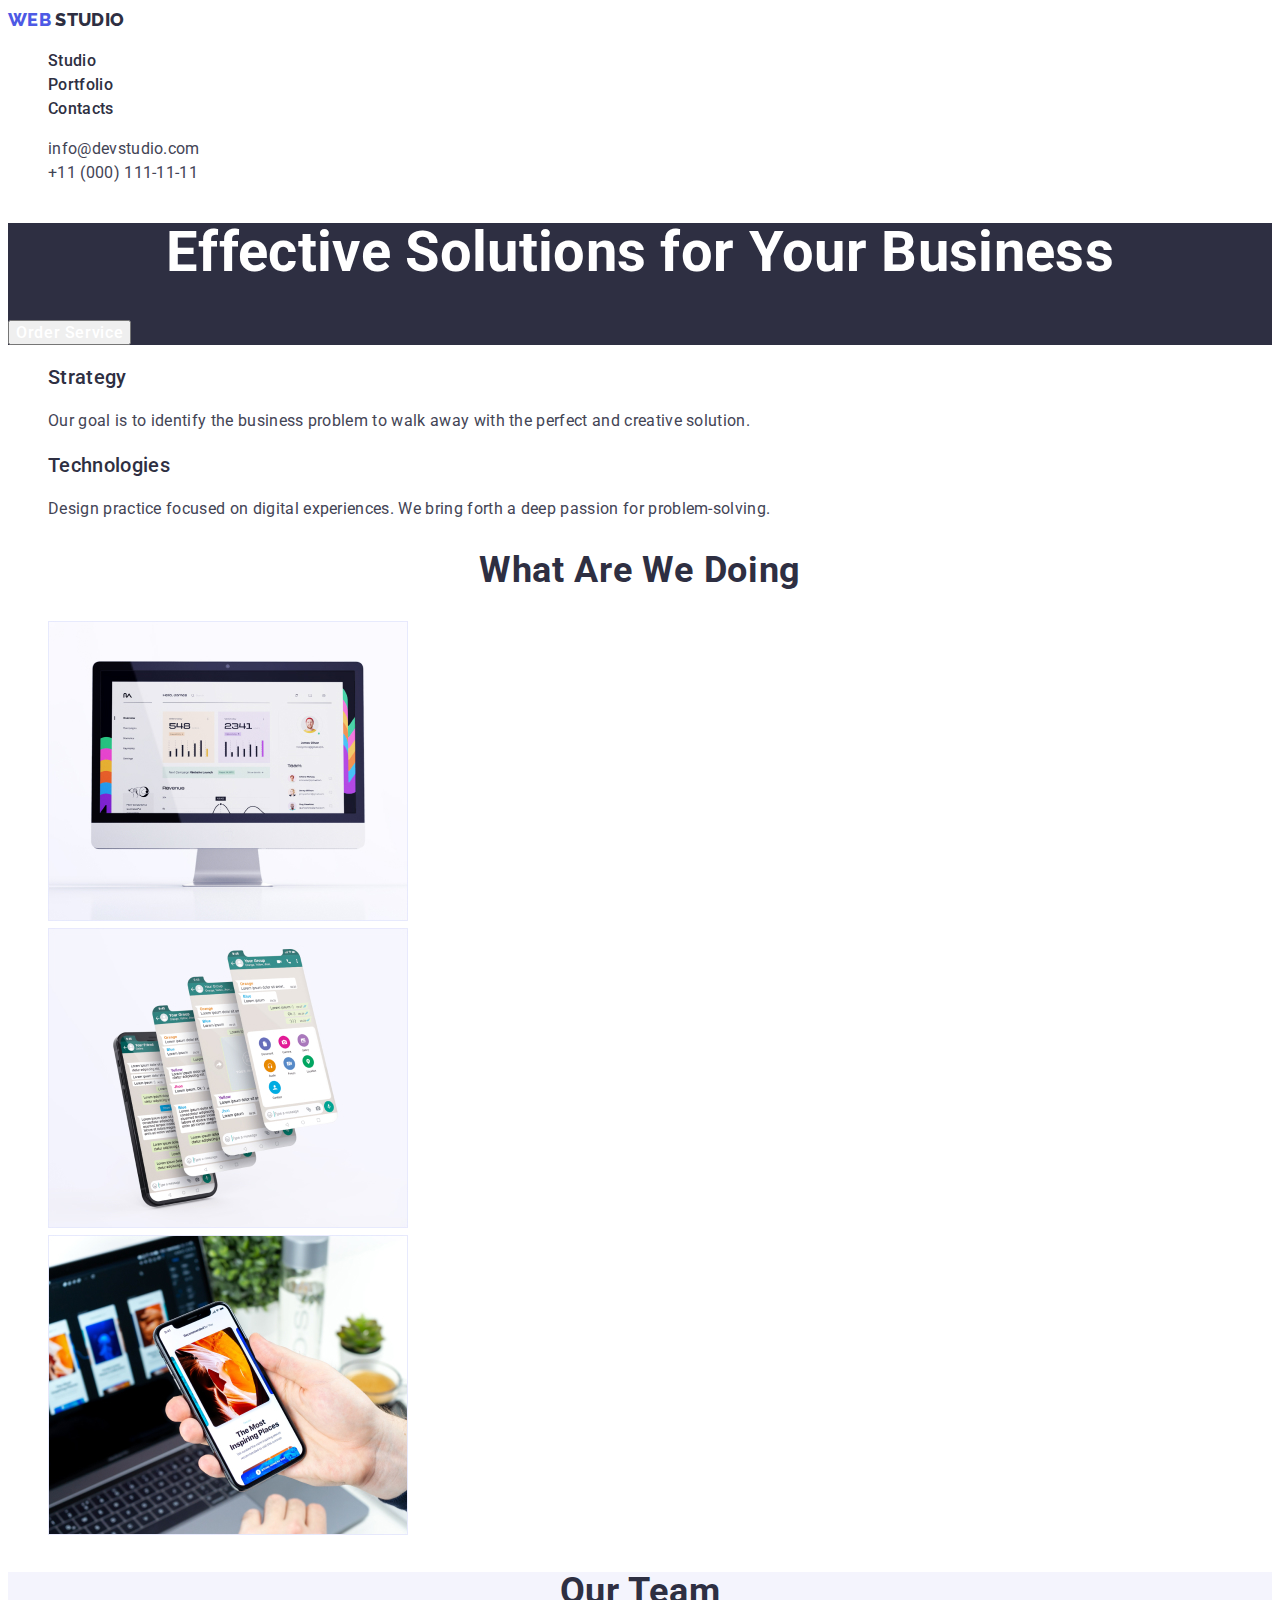
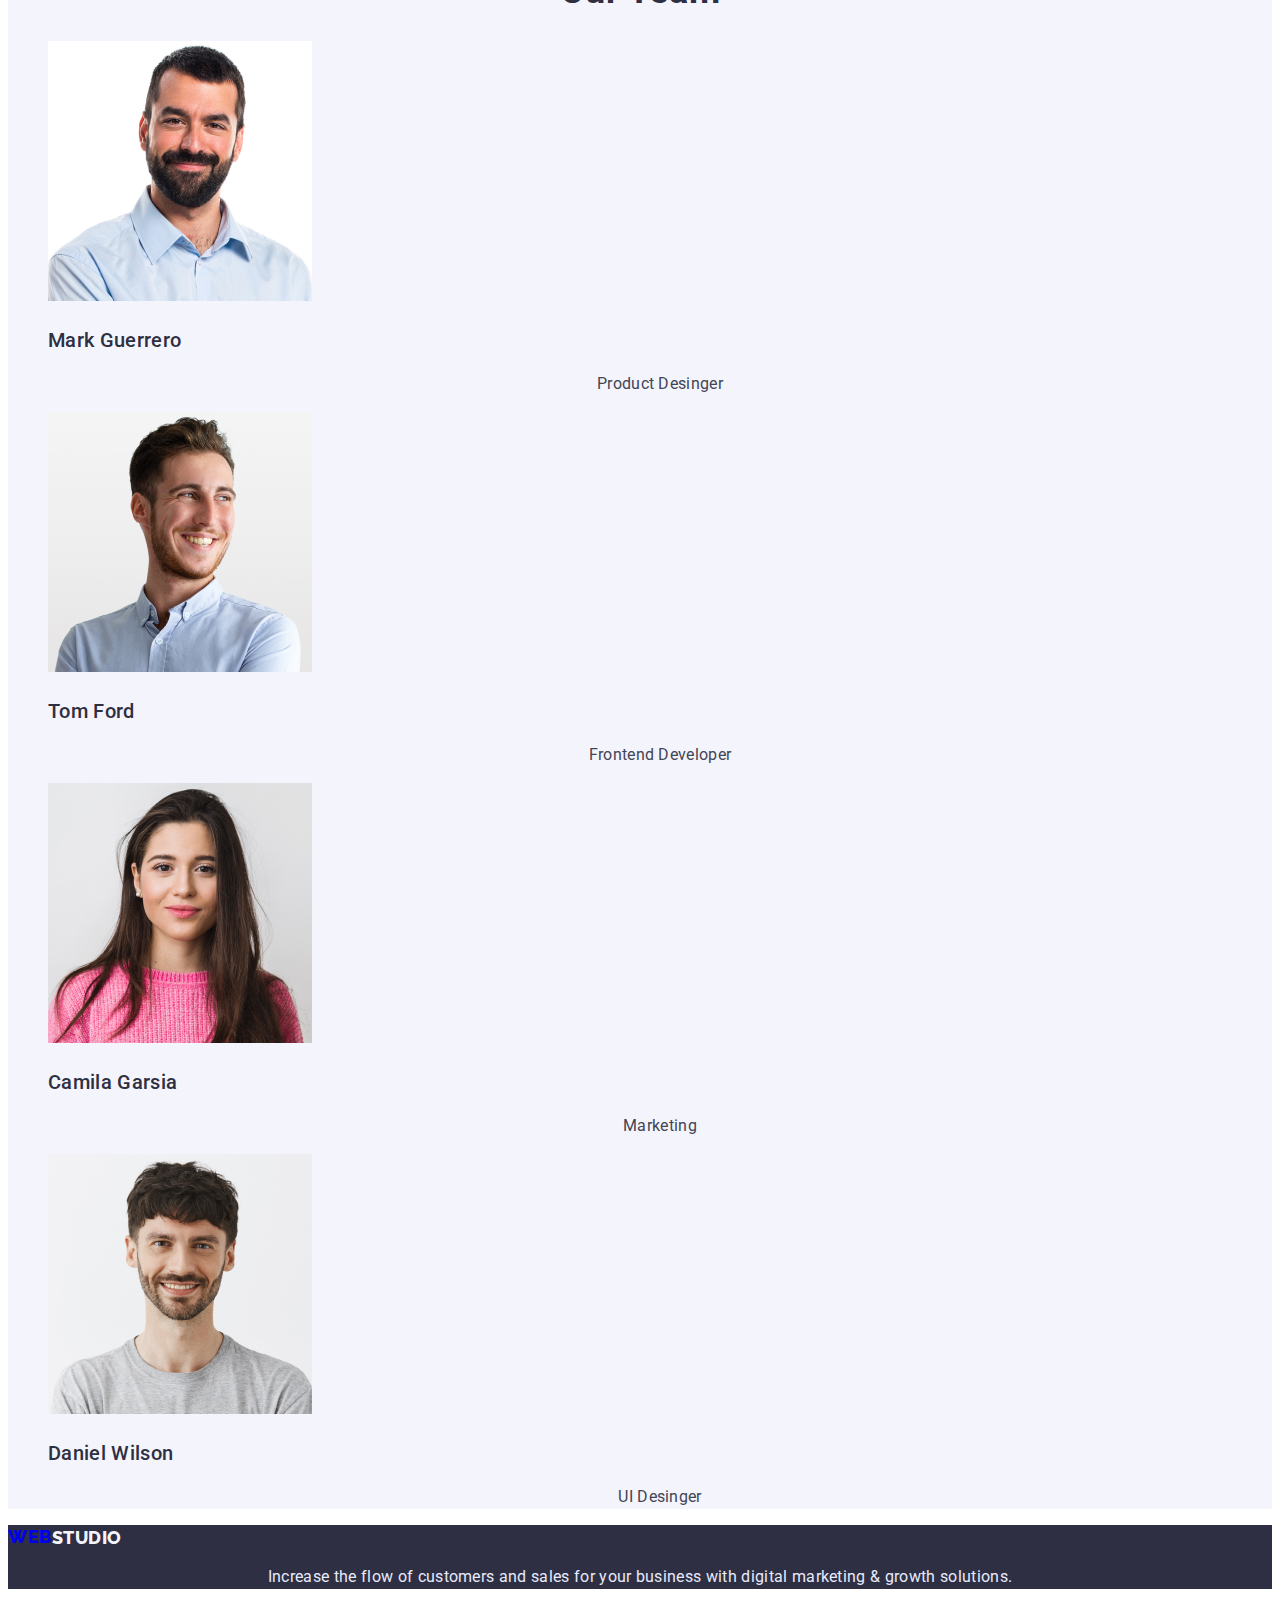
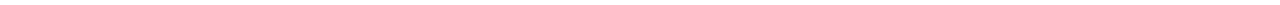
==== index.html @ d3cdce74 "Clone home-tsk2" ====
<!DOCTYPE html>
<html lang="en">
  <head>
    <meta charset="UTF-8" />
    <meta http-equiv="X-UA-Compatible" content="IE=edge" />
    <meta name="viewport" content="width=device-width, initial-scale=1.0" />
    <title>Document</title>
    <link rel="preconnect" href="https://fonts.googleapis.com" />
    <link rel="preconnect" href="https://fonts.gstatic.com" crossorigin />
    <link
      href="https://fonts.googleapis.com/css2?family=Raleway:wght@800&family=Roboto:wght@400;500;700&display=swap"
      rel="stylesheet"
    />
    <link rel="stylesheet" href="./css/style.css" />
  </head>
  <body>
    <!--хедер-->
    <header class="header">
      <nav class="navigation">
        <!--Navigation-->
        <a href="./index.html" class="logo-first link">
          WEB <span class="logo-second">STUDIO</span>
        </a>

        <ul class="navigation-list list">
          <li class="navigation-item">
            <a href="./index.html" class="navigation-link link">Studio</a>
          </li>
          <li class="navigation-item">
            <a href="./portfolio.html" class="navigation-link link"
              >Portfolio</a
            >
          </li>
          <li class="navigation-item">
            <a href="" class="navigation-link link">Contacts</a>
          </li>
        </ul>
      </nav>
      <ul class="contacts list">
        <li class="navigation-contacts">
          <a href="mailto:info@devstudio.com" class="contact-adress link"
            >info@devstudio.com</a
          >
        </li>
        <li class="navigation-contacts">
          <a href="tel:+11000111-11-11" class="contact-adress link"
            >+11 (000) 111-11-11</a
          >
        </li>
      </ul>
    </header>

    <main class="hero">
      <!--Головна-->
      <section class="hero-main">
        <h1 class="hero-text">
          Effective Solutions
          <!--</br>-->
          for Your Business
        </h1>
        <button type="button" class="hero-buttom">Order Service</button>
      </section>

      <!--Типи технологій-->
      <section class="tehnology">
        <!--<h2 class="tehhology-maintext">Tipe of technologi</h2>
        hidden h2-->
        <ul class="tehnology-list list">
          <li class="tehnology-item">
            <h3 class="tehnology-text">Strategy</h3>
            <p class="tehnology-paragraph">
              Our goal is to identify the business problem to walk away with the
              perfect and creative solution.
            </p>
          </li>
          <li class="tehnology-item">
            <h3 class="tehnology-text">Technologies</h3>
            <p class="tehnology-paragraph">
              Design practice focused on digital experiences. We bring forth a
              deep passion for problem-solving.
            </p>
          </li>
        </ul>
      </section>

      <!--What are we doing-->
      <!--All class begin "work"-->
      <!--Заголовки h2 це мейнтекст , -->
      <section class="work">
        <h2 class="work-maintext">What are we doing</h2>
        <ul class="work-list list">
          <li class="work-item">
            <!--Якщо файл свг, то не ставимо ширину-->
            <a href="" class="work-link">
              <img src="./images/computer.jpg" alt="computer" width="360" />
            </a>
          </li>
          <li class="work-item">
            <a href="" class="work-link">
              <img src="./images/messendger.jpg" alt="messenger" width="360" />
            </a>
          </li>
          <li class="work-item">
            <a href="" class="work-link">
              <img src="./images/mobile.jpg" alt="mobile" width="360" />
            </a>
          </li>
        </ul>
      </section>

      <!--Our team-->
      <!--All class begin "about"-->
      <section class="about">
        <h2 class="about-maintext">Our Team</h2>

        <ul class="about-list list">
          <li class="about-item">
            <img
              src="./images/prodactmeneger.jpg"
              alt="Product Designer"
              width="264"
            />

            <h3 class="about-text">Mark Guerrero</h3>
            <p class="about-paragraph">Product Desinger</p>
          </li>
          <li class="about-item">
            <img
              src="./images/developer.jpg"
              alt="Frontend Developer"
              width="264"
            />
            <h3 class="about-text">Tom Ford</h3>
            <p class="about-paragraph">Frontend Developer</p>
          </li>
          <li class="about-item">
            <img src="./images/marketing.jpg" alt="Marketing" width="264" />

            <h3 class="about-text">Camila Garsia</h3>
            <p class="about-paragraph">Marketing</p>
          </li>
          <li class="about-item">
            <img src="./images/uidesinger.jpg" alt="UI Designer" width="264" />
            <h3 class="about-text">Daniel Wilson</h3>
            <p class="about-paragraph">UI Desinger</p>
          </li>
        </ul>
      </section>
    </main>

    <!-- футер-->
    <footer class="footer">
      <a href="./index.html" class="logo-footer-first link">
        WEB <span class="logo-footer-second link">Studio</span>
      </a>

      <p class="footer-paragraph">
        Increase the flow of customers and sales for your business with digital
        marketing & growth solutions.
      </p>
    </footer>
  </body>
</html>
---- css/style.css ----
:root {
    --violet-color: #4D5AE5;
    --maintext-color: #2E2F42;
    --gray-color: #434455;
   --btn-navigation:#404BBF;
}
body{
    color:#FFFFFF ;
    font-family: 'Roboto', sans-serif;     
    letter-spacing: 0.02em;
    line-height: 1.5;
    font-size: 16px;
    background-color: #FFFFFF;

}

.header {
}
/*скинути крапки у списках ліст*/
.list {
    list-style: none;
}
/*скинути підкреслення на ссілках*.*/
.link {
    text-decoration: none;
}

.navigation {
 }

.logo-first, .logo-second {
        font-family: 'Raleway';
        font-style: normal;
        font-weight: 800;
        font-size: 18px;
        line-height: 1.33;
        color:var(--violet-color);
}

.logo-second {
    color:var(--maintext-color);      
}

.navigation-list {  
}

.navigation-item {
}
.navigation-link {
    font-weight: 500;
        color:var(--maintext-color);
}
.navigation-link:hover,
.navigation-link:focus {
    color: var(--btn-navigation);
}
.contacts{    
}

.navigation-contacts{
}
 .contact-adress {
    font-style: normal;
        font-weight: 400;
        color: var(--gray-color);   
}

.contact-adress:hover,
.contact-adress:focus {
    color: var(--btn-navigation);
}
/* фокус для таба на интерактинвные элементы)*/

/* Main */

/* Section hero*/
.hero {}

.hero-main{ 
    background: #2E2F42;
}

.hero-text {
font-weight: 700;
    font-size: 56px;
    line-height: 1.07;
    text-align: center;
    color: #FFFFFF;
}

.hero-buttom {
    font-family: inherit;
    font-weight: 500;
        font-size: 16px;
        display: flex;
        align-items: center;
        letter-spacing: 0.04em;
        color: #FFFFFF;
        cursor: pointer;
}

.hero-buttom:hover,
.hero-buttom:focus {
    color: #FFFFFF;
}

/* Section tefnology*/

.tehnology {}

.tehhology-maintext {}

.tehnology-text, .about-text {
    font-weight: 500;
    font-size: 20px;
    line-height: 1.2;
    color: var(--maintext-color);
}

.tehnology-paragraph {
    font-weight: 400;
    color: var(--gray-color);
}

.tehnology-list {}

.tehnology-item {
}

/* section work*/

.work {}

.work-maintext, .about-maintext {
    font-weight: 700;
    font-size: 36px;
    line-height: 1.11;
    text-align: center;
    letter-spacing: 0.02em;
    text-transform: capitalize;
    color: var(--maintext-color);
}

.work-list {}

.work-item {}

.work-link {}

/*section our team - about*/

.about {
    background: #F4F4FD;
    
}

.about-maintext {
}

.about-list {}

.about-item {}

.about-text {
}

.about-paragraph, .footer-paragraph {
    font-weight: 400;
        text-align: center;
        color: var(--gray-color);
}


/* Footer */

.footer {
    background: #2E2F42;
}

.logo-footer-first, .logo-footer-second {
    font-family: 'Raleway';
        font-weight: 800;
        font-size: 18px;
        line-height: 1.33;
        display: flex;
        align-items: center;
        letter-spacing: 0.03em;
        text-transform: uppercase;
        color:--violet-color;
}

.logo-footer-second {
        line-height: 1.17;
        letter-spacing: 0.03em;
        color: #F4F4FD;
}

.footer-paragraph {
        color: #E7E9FC;
}


/*--Page portoflio--*/
/*  Section portfolio navigation*/

.portfolio-hero {}

.portfolio-navigation {}

.portfolio-navigation-list {}

.portfolio-navigation-item {}

.portfolio-buttom {
    font-weight: 500;
        font-size: 16px;
        display: flex;
        align-items: center;
        text-align: center;
        letter-spacing: 0.04em;
        color: --violet-color;
        cursor: pointer;
}

.portfolio-buttom:hover,
.portfolio-buttom:focus
 {
   color: --violet-color; 
}
.portfolio-buttom:active {
    color: var(--gray-color);
}


/* Section portfolio aalication*/

.application {}

.app-list {}

.app-item {}

.app-link {}

.app-maintext {
    font-weight: 500;
        font-size: 20px;
        line-height: 1.2;
        color: var(--maintext-color);
}

.app-paragraph {
    font-weight: 400;
        color: var(--gray-color);
}
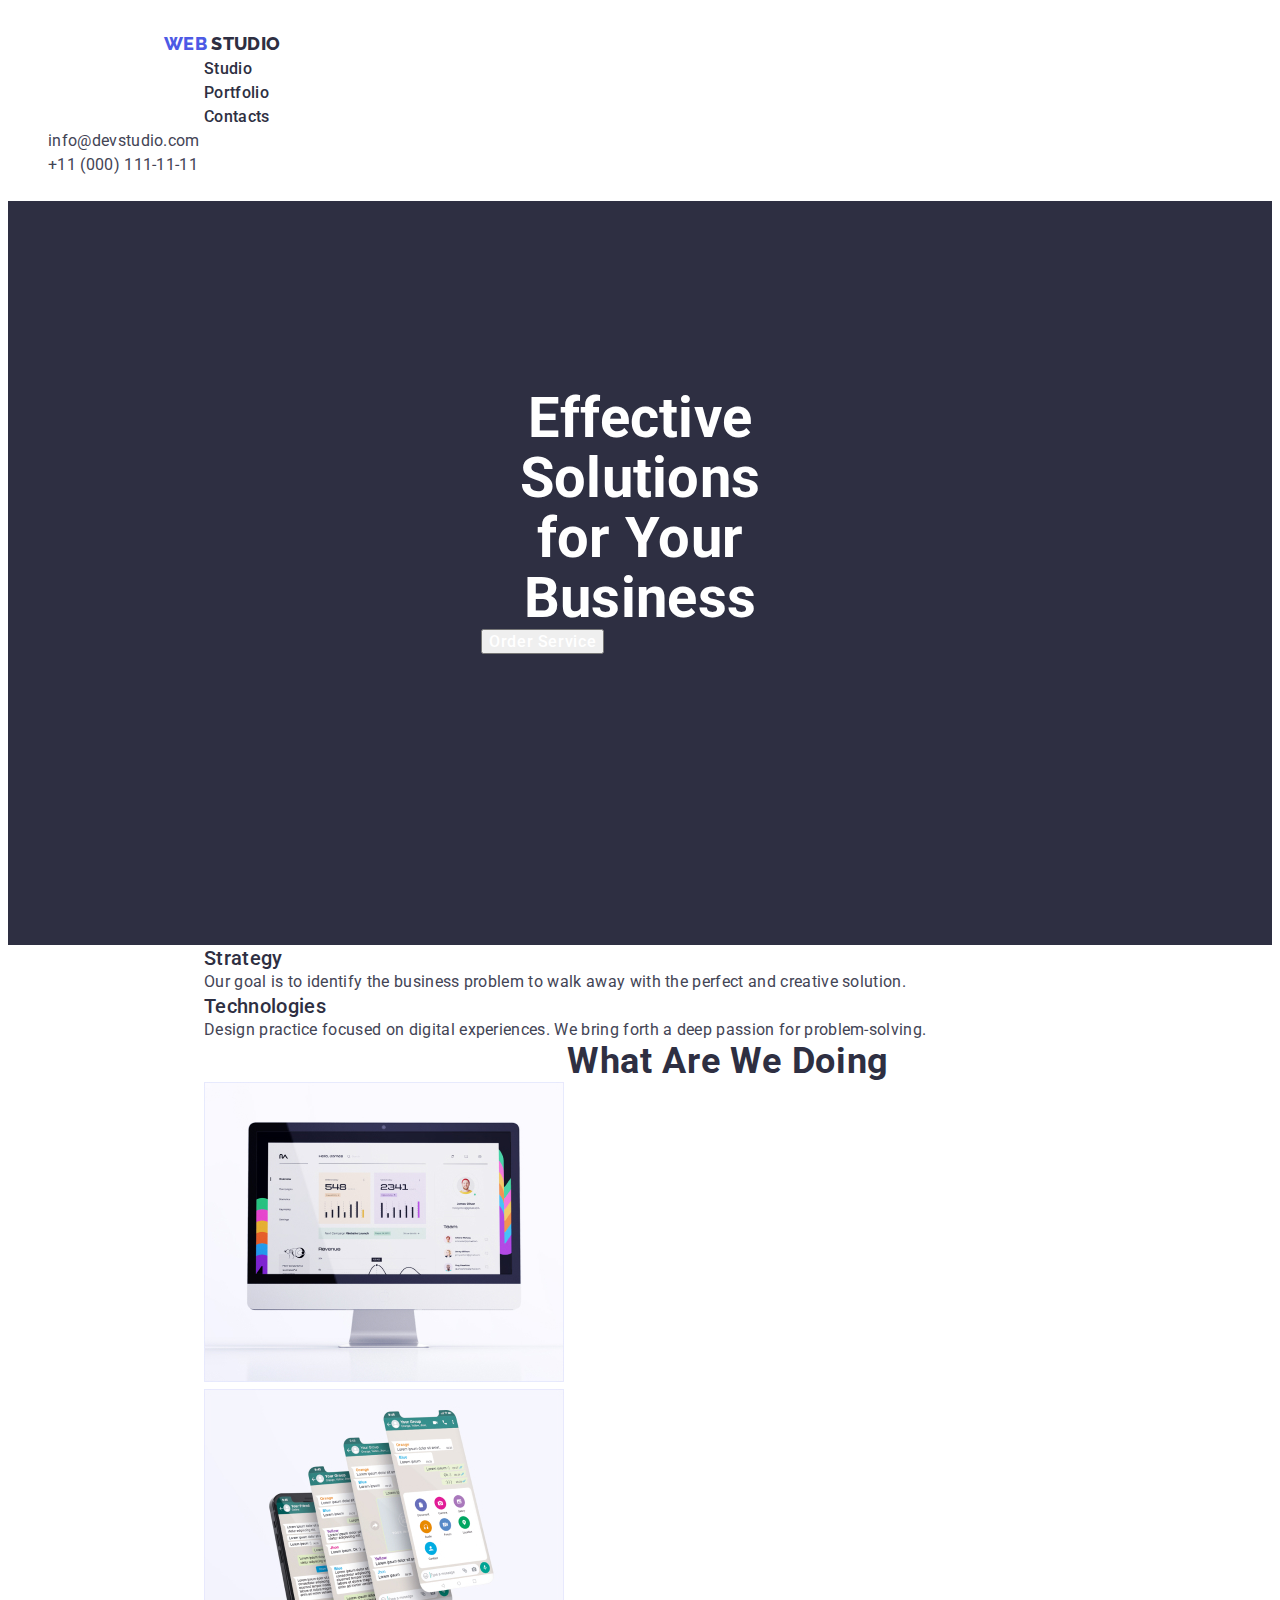
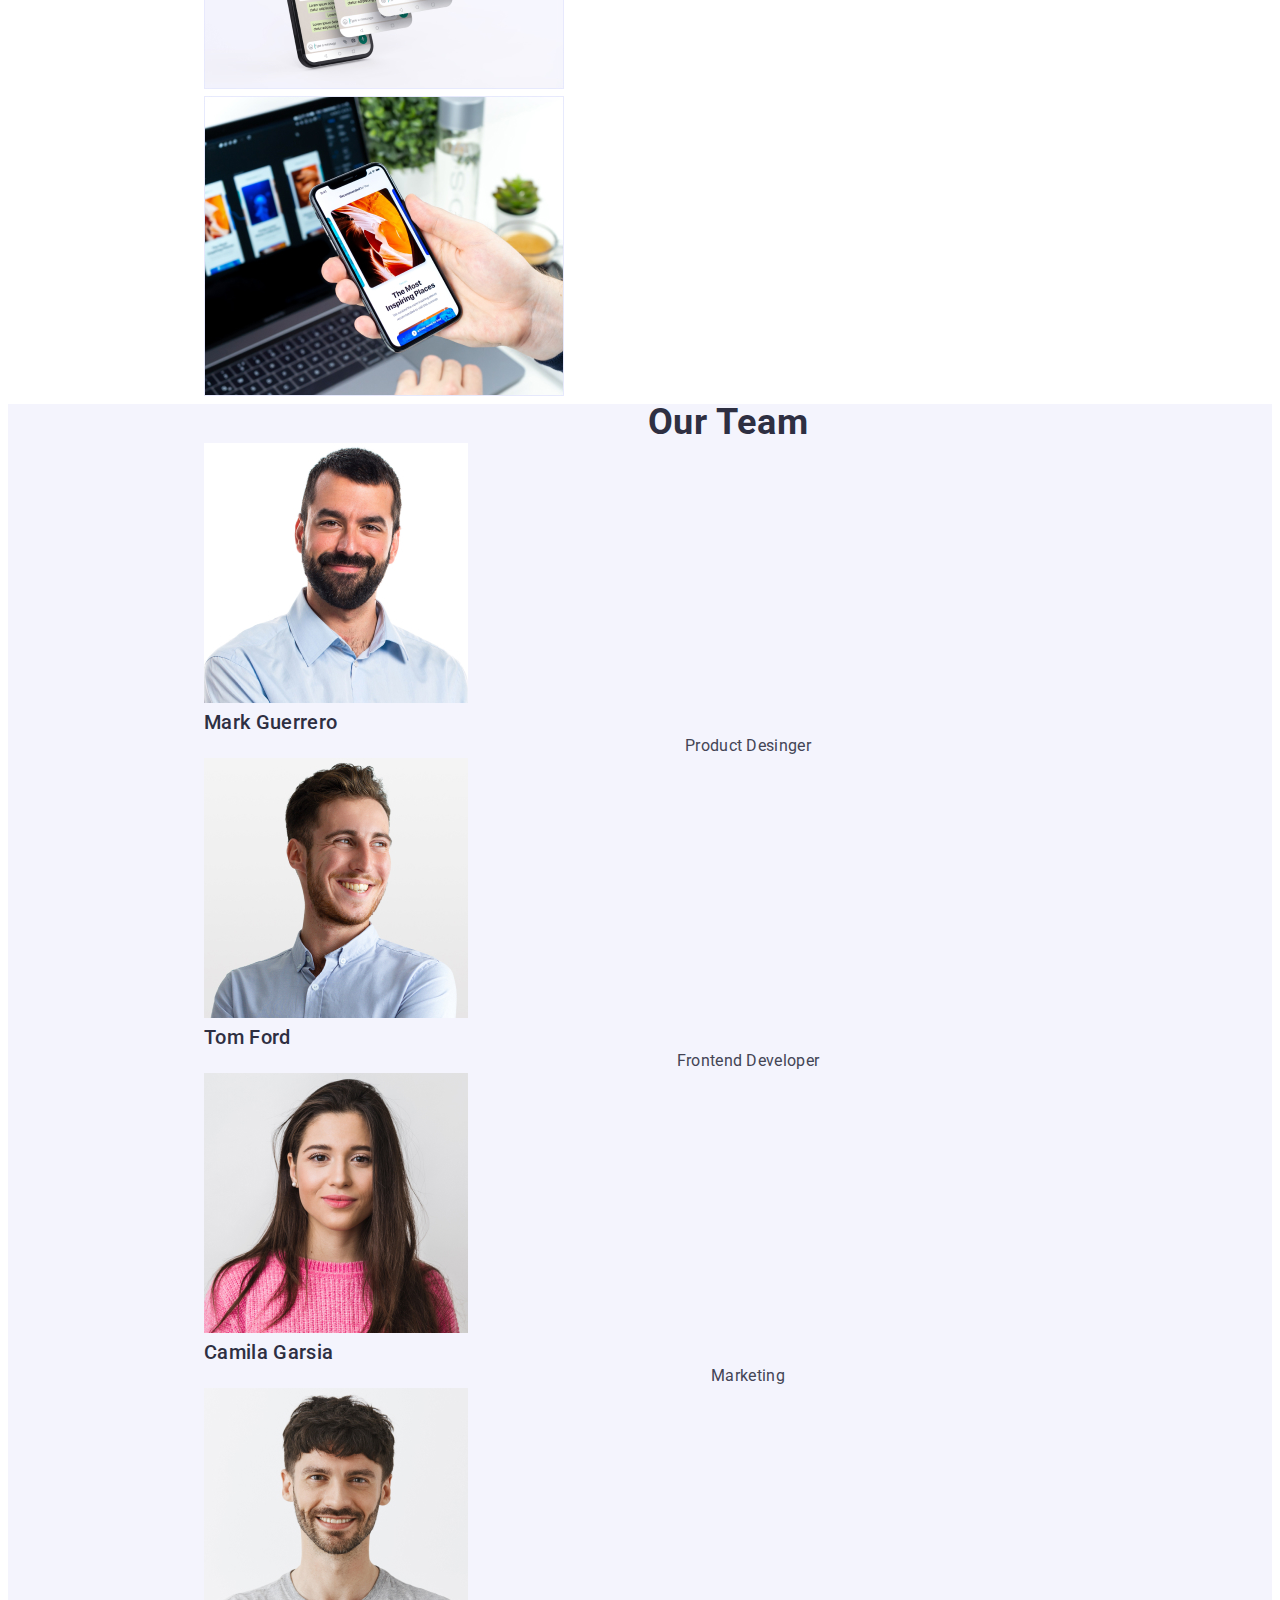
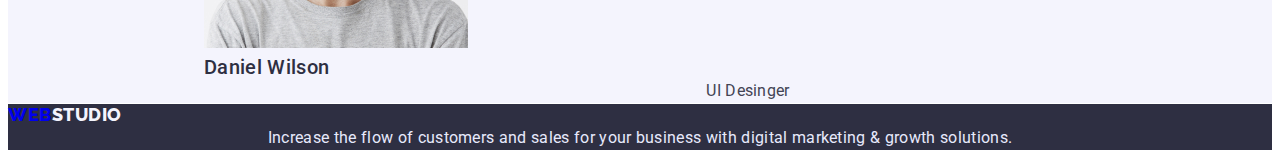
==== commit cc5f233a: "Начало разработки контейнеров" ====
--- a/index.html
+++ b/index.html
@@ -11,31 +11,40 @@
       href="https://fonts.googleapis.com/css2?family=Raleway:wght@800&family=Roboto:wght@400;500;700&display=swap"
       rel="stylesheet"
     />
+    <link
+      rel="stylesheet"
+      href="https://cdnjs.cloudflare.com/ajax/libs/modern-normalize/1.1.0/modern-normalize.min.css"
+      integrity="sha512-wpPYUAdjBVSE4KJnH1VR1HeZfpl1ub8YT/NKx4PuQ5NmX2tKuGu6U/JRp5y+Y8XG2tV+wKQpNHVUX03MfMFn9Q=="
+      crossorigin="anonymous"
+      referrerpolicy="no-referrer"
+    />
     <link rel="stylesheet" href="./css/style.css" />
   </head>
   <body>
     <!--хедер-->
     <header class="header">
-      <nav class="navigation">
-        <!--Navigation-->
-        <a href="./index.html" class="logo-first link">
-          WEB <span class="logo-second">STUDIO</span>
-        </a>
+      <div class="container">
+        <nav class="navigation">
+          <!--Navigation-->
+          <a href="./index.html" class="logo-first link">
+            WEB <span class="logo-second">STUDIO</span>
+          </a>
 
-        <ul class="navigation-list list">
-          <li class="navigation-item">
-            <a href="./index.html" class="navigation-link link">Studio</a>
-          </li>
-          <li class="navigation-item">
-            <a href="./portfolio.html" class="navigation-link link"
-              >Portfolio</a
-            >
-          </li>
-          <li class="navigation-item">
-            <a href="" class="navigation-link link">Contacts</a>
-          </li>
-        </ul>
-      </nav>
+          <ul class="navigation-list list">
+            <li class="navigation-item">
+              <a href="./index.html" class="navigation-link link">Studio</a>
+            </li>
+            <li class="navigation-item">
+              <a href="./portfolio.html" class="navigation-link link"
+                >Portfolio</a
+              >
+            </li>
+            <li class="navigation-item">
+              <a href="" class="navigation-link link">Contacts</a>
+            </li>
+          </ul>
+        </nav>
+      </div>
       <ul class="contacts list">
         <li class="navigation-contacts">
           <a href="mailto:info@devstudio.com" class="contact-adress link"
@@ -63,88 +72,101 @@
 
       <!--Типи технологій-->
       <section class="tehnology">
-        <!--<h2 class="tehhology-maintext">Tipe of technologi</h2>
-        hidden h2-->
-        <ul class="tehnology-list list">
-          <li class="tehnology-item">
-            <h3 class="tehnology-text">Strategy</h3>
-            <p class="tehnology-paragraph">
-              Our goal is to identify the business problem to walk away with the
-              perfect and creative solution.
-            </p>
-          </li>
-          <li class="tehnology-item">
-            <h3 class="tehnology-text">Technologies</h3>
-            <p class="tehnology-paragraph">
-              Design practice focused on digital experiences. We bring forth a
-              deep passion for problem-solving.
-            </p>
-          </li>
-        </ul>
+        <div class="container">
+          <!--<h2 class="tehhology-maintext">Tipe of technologi</h2>
+          hidden h2-->
+          <ul class="tehnology-list list">
+            <li class="tehnology-item">
+              <h3 class="tehnology-text">Strategy</h3>
+              <p class="tehnology-paragraph">
+                Our goal is to identify the business problem to walk away with
+                the perfect and creative solution.
+              </p>
+            </li>
+            <li class="tehnology-item">
+              <h3 class="tehnology-text">Technologies</h3>
+              <p class="tehnology-paragraph">
+                Design practice focused on digital experiences. We bring forth a
+                deep passion for problem-solving.
+              </p>
+            </li>
+          </ul>
+        </div>
       </section>
 
       <!--What are we doing-->
       <!--All class begin "work"-->
       <!--Заголовки h2 це мейнтекст , -->
       <section class="work">
-        <h2 class="work-maintext">What are we doing</h2>
-        <ul class="work-list list">
-          <li class="work-item">
-            <!--Якщо файл свг, то не ставимо ширину-->
-            <a href="" class="work-link">
-              <img src="./images/computer.jpg" alt="computer" width="360" />
-            </a>
-          </li>
-          <li class="work-item">
-            <a href="" class="work-link">
-              <img src="./images/messendger.jpg" alt="messenger" width="360" />
-            </a>
-          </li>
-          <li class="work-item">
-            <a href="" class="work-link">
-              <img src="./images/mobile.jpg" alt="mobile" width="360" />
-            </a>
-          </li>
-        </ul>
+        <div class="container">
+          <h2 class="work-maintext">What are we doing</h2>
+          <ul class="work-list list">
+            <li class="work-item">
+              <!--Якщо файл свг, то не ставимо ширину-->
+              <a href="" class="work-link">
+                <img src="./images/computer.jpg" alt="computer" width="360" />
+              </a>
+            </li>
+            <li class="work-item">
+              <a href="" class="work-link">
+                <img
+                  src="./images/messendger.jpg"
+                  alt="messenger"
+                  width="360"
+                />
+              </a>
+            </li>
+            <li class="work-item">
+              <a href="" class="work-link">
+                <img src="./images/mobile.jpg" alt="mobile" width="360" />
+              </a>
+            </li>
+          </ul>
+        </div>
       </section>
 
       <!--Our team-->
       <!--All class begin "about"-->
       <section class="about">
-        <h2 class="about-maintext">Our Team</h2>
+        <div class="container">
+          <h2 class="about-maintext">Our Team</h2>
+          <ul class="about-list list">
+            <li class="about-item">
+              <img
+                src="./images/prodactmeneger.jpg"
+                alt="Product Designer"
+                width="264"
+              />
 
-        <ul class="about-list list">
-          <li class="about-item">
-            <img
-              src="./images/prodactmeneger.jpg"
-              alt="Product Designer"
-              width="264"
-            />
+              <h3 class="about-text">Mark Guerrero</h3>
+              <p class="about-paragraph">Product Desinger</p>
+            </li>
+            <li class="about-item">
+              <img
+                src="./images/developer.jpg"
+                alt="Frontend Developer"
+                width="264"
+              />
+              <h3 class="about-text">Tom Ford</h3>
+              <p class="about-paragraph">Frontend Developer</p>
+            </li>
+            <li class="about-item">
+              <img src="./images/marketing.jpg" alt="Marketing" width="264" />
 
-            <h3 class="about-text">Mark Guerrero</h3>
-            <p class="about-paragraph">Product Desinger</p>
-          </li>
-          <li class="about-item">
-            <img
-              src="./images/developer.jpg"
-              alt="Frontend Developer"
-              width="264"
-            />
-            <h3 class="about-text">Tom Ford</h3>
-            <p class="about-paragraph">Frontend Developer</p>
-          </li>
-          <li class="about-item">
-            <img src="./images/marketing.jpg" alt="Marketing" width="264" />
-
-            <h3 class="about-text">Camila Garsia</h3>
-            <p class="about-paragraph">Marketing</p>
-          </li>
-          <li class="about-item">
-            <img src="./images/uidesinger.jpg" alt="UI Designer" width="264" />
-            <h3 class="about-text">Daniel Wilson</h3>
-            <p class="about-paragraph">UI Desinger</p>
-          </li>
-        </ul>
+              <h3 class="about-text">Camila Garsia</h3>
+              <p class="about-paragraph">Marketing</p>
+            </li>
+            <li class="about-item">
+              <img
+                src="./images/uidesinger.jpg"
+                alt="UI Designer"
+                width="264"
+              />
+              <h3 class="about-text">Daniel Wilson</h3>
+              <p class="about-paragraph">UI Desinger</p>
+            </li>
+          </ul>
+        </div>
       </section>
     </main>
 
--- a/css/style.css
+++ b/css/style.css
@@ -14,7 +14,22 @@
 
 }
 
+/*якщо є нормалайз 
+* {
+    box-sizing: border-box;
+}
+зірочку не пишемо*/
+p, h1,h2, h3, h4 {
+    margin:0;
+}
+
+ul {
+    margin: 0;
+    padding-left: o;
+}
 .header {
+    padding-top: 24px;
+    padding-bottom: 24px;
 }
 /*скинути крапки у списках ліст*/
 .list {
@@ -78,6 +93,10 @@
 
 .hero-main{ 
     background: #2E2F42;
+    padding-top: 188px;
+    padding-right: 473px ;
+    padding-bottom: 292px;
+    padding-left: 473px ;
 }
 
 .hero-text {
@@ -97,6 +116,10 @@
         letter-spacing: 0.04em;
         color: #FFFFFF;
         cursor: pointer;
+       /* padding-top: 356px;
+        padding-right: 635px;
+        padding-bottom: 188px;
+        padding-left:636px ;*/
 }
 
 .hero-buttom:hover,
@@ -252,4 +275,16 @@
 .app-paragraph {
     font-weight: 400;
         color: var(--gray-color);
-}+}
+/**flexbox**/
+
+ .container {
+    width: 1128px;
+    height: ;
+    padding-left: 156px;
+    padding-right: 156px;
+    outline: 1px solid;
+    margin: 0 auto;
+ }
+
+ .container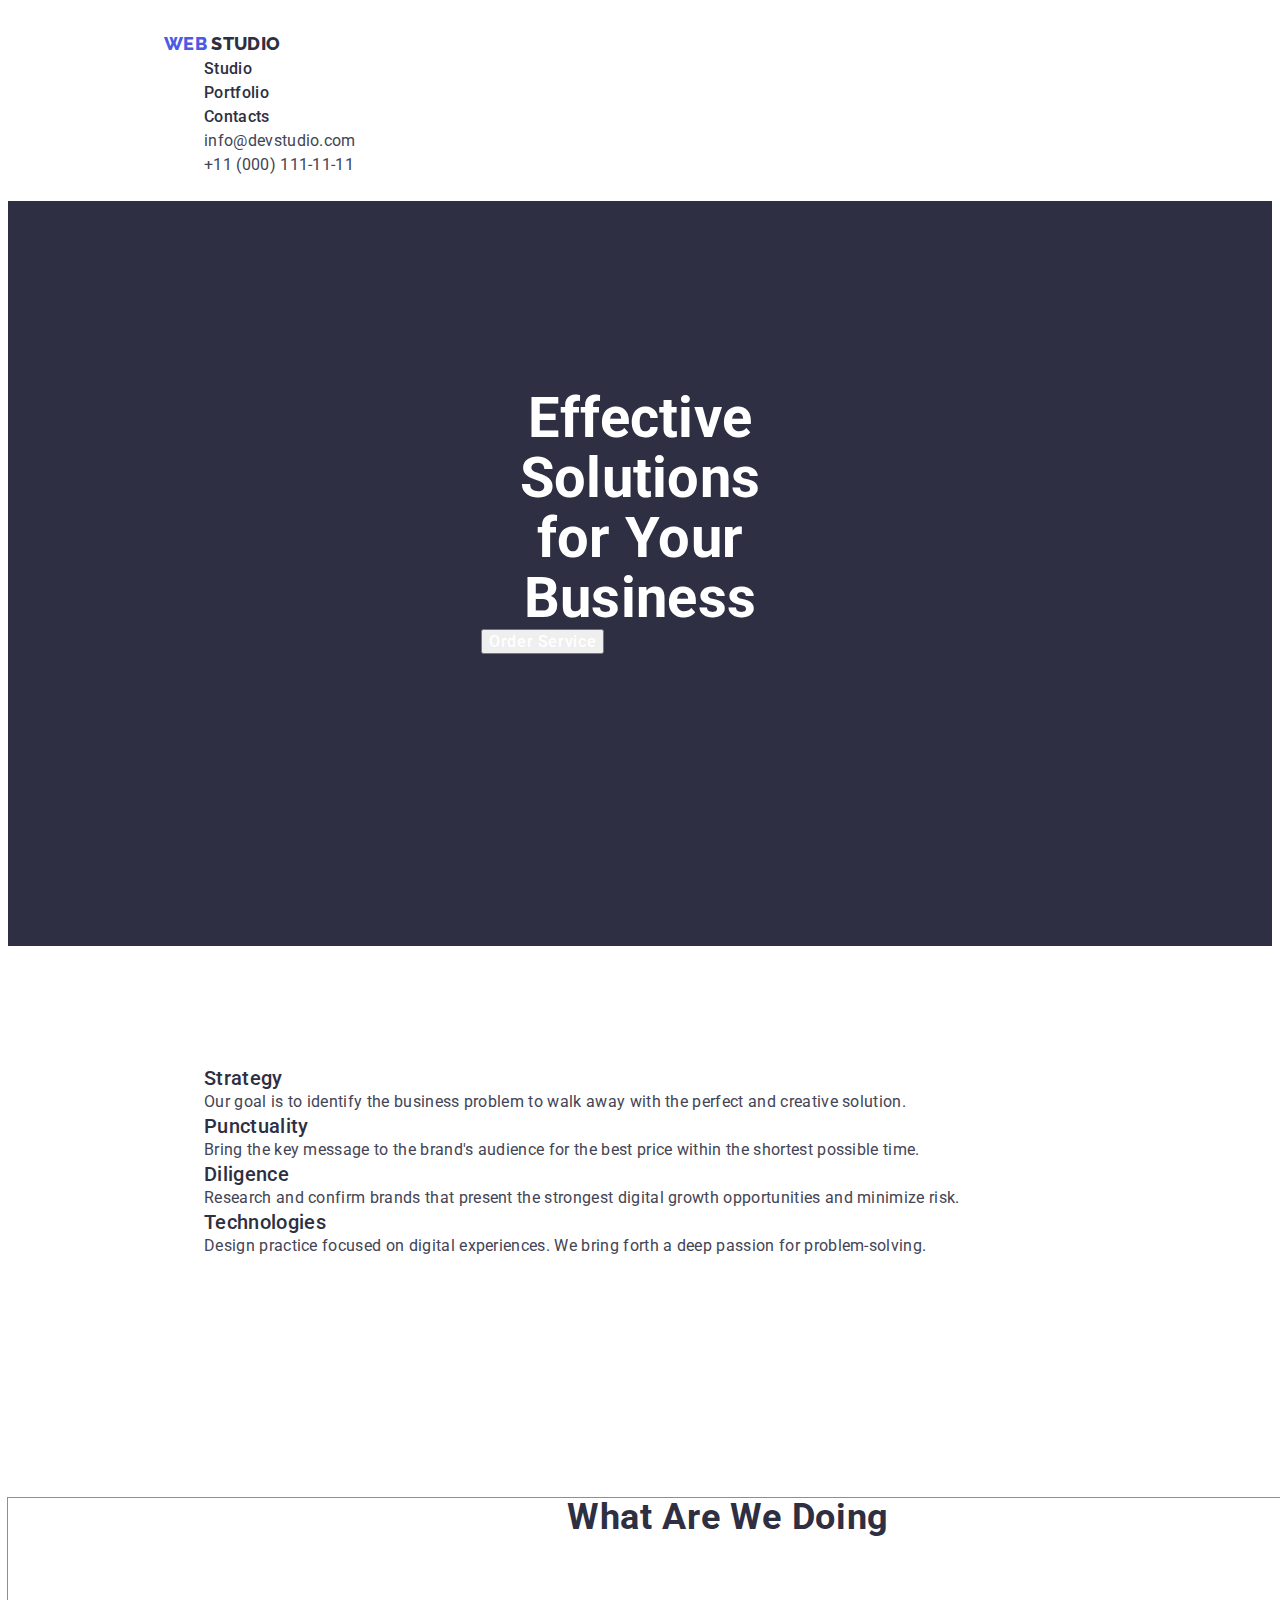
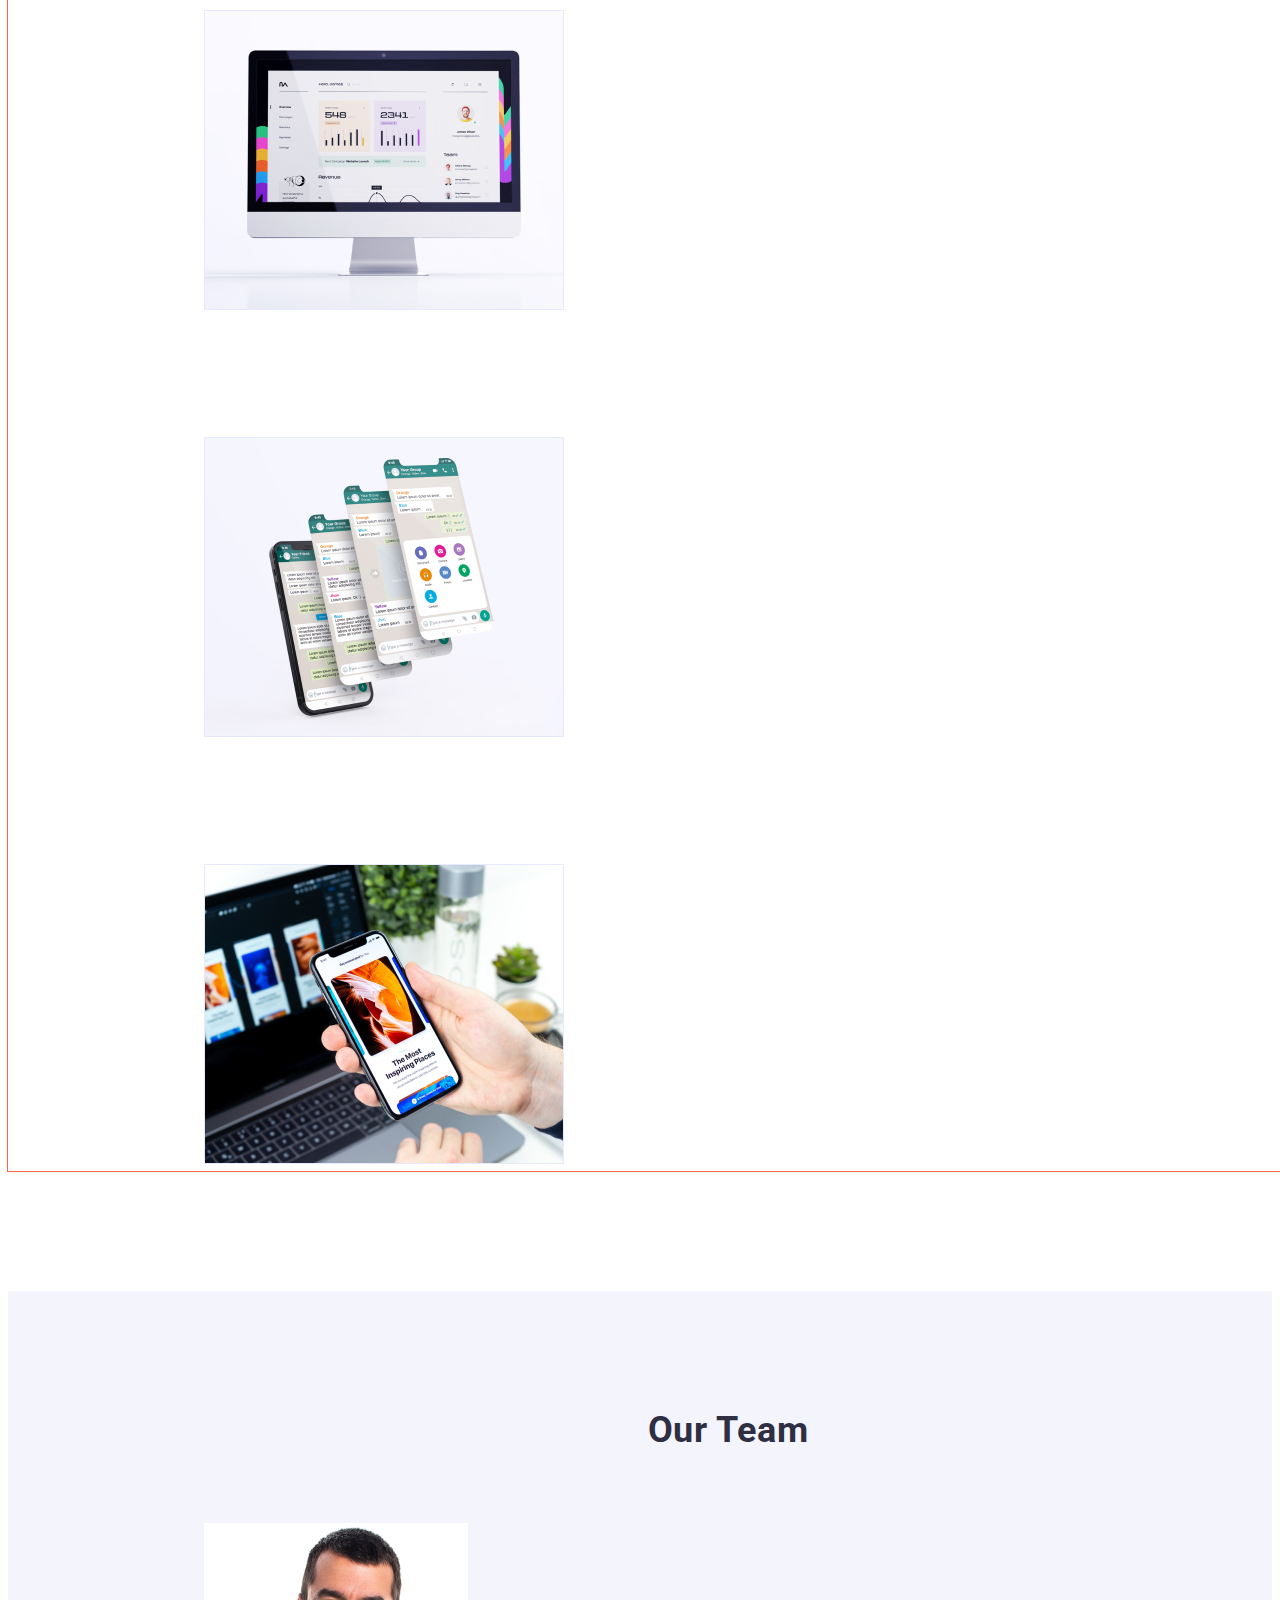
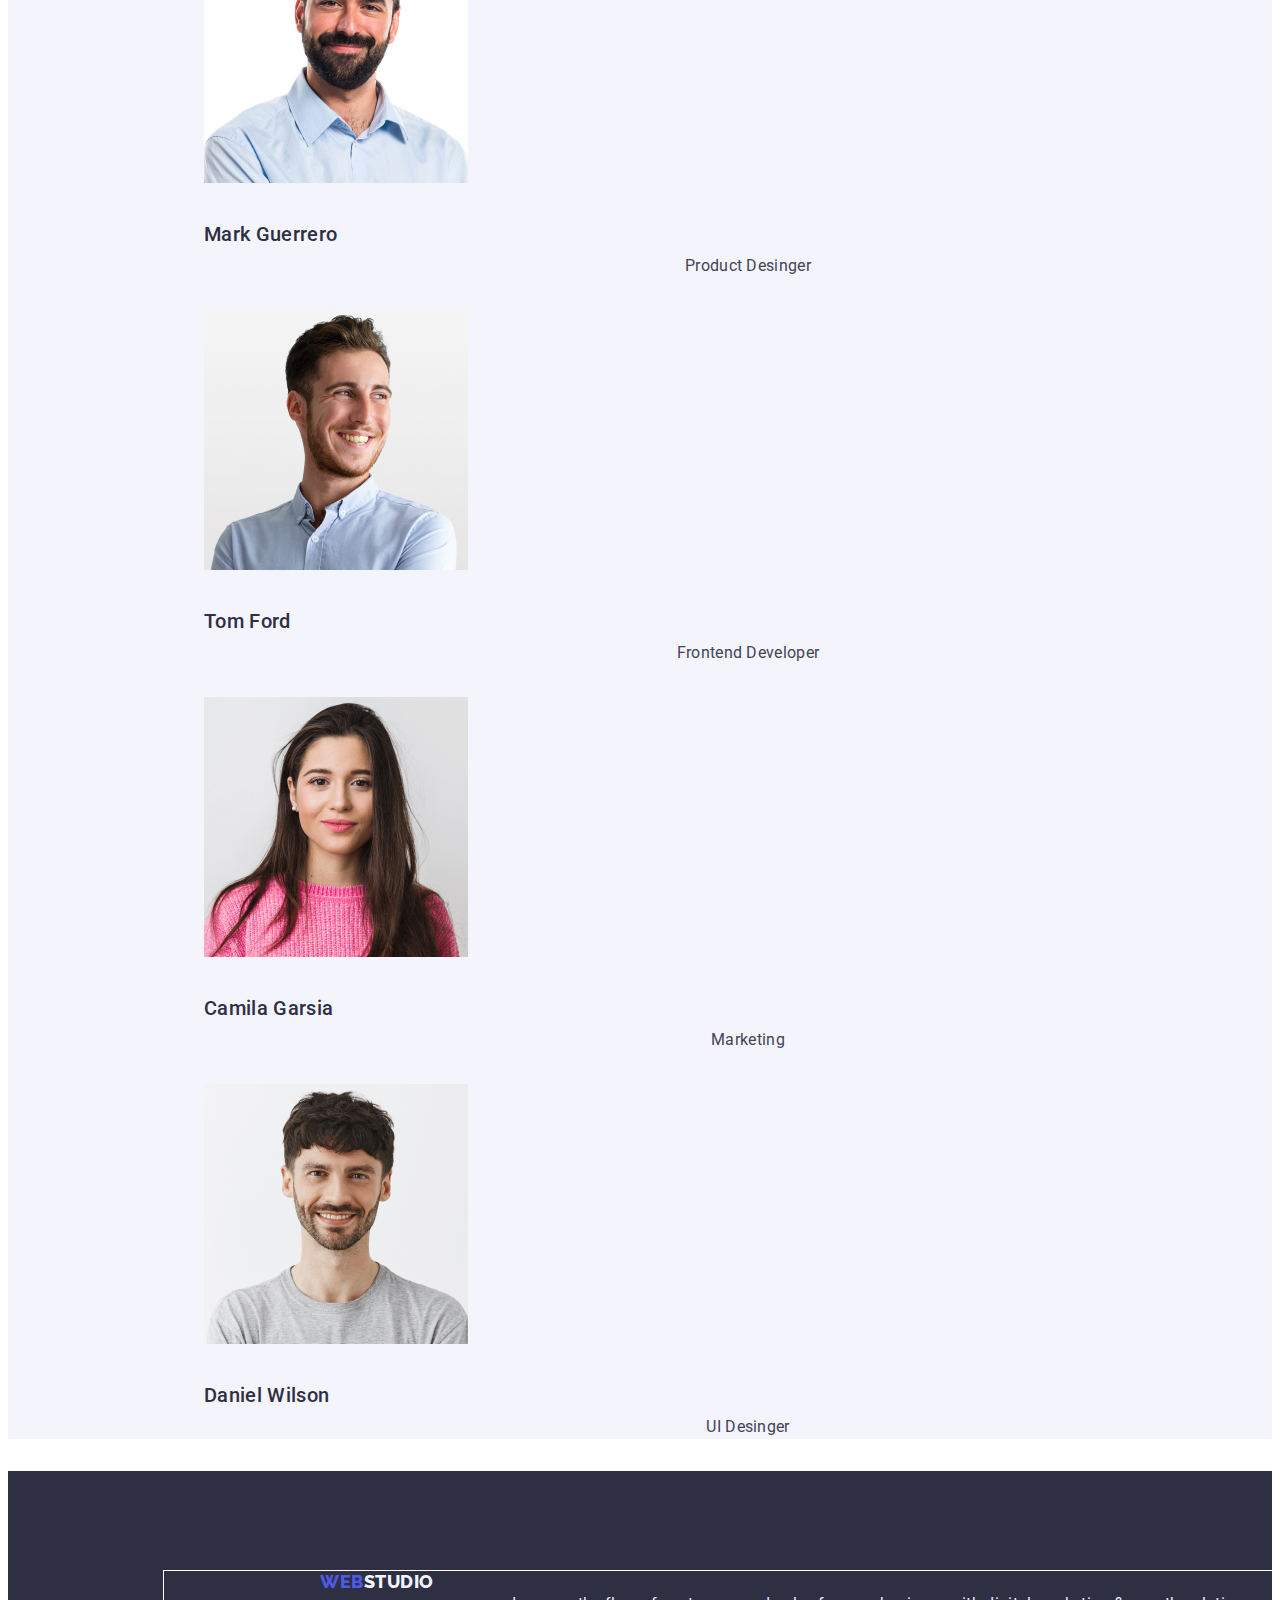
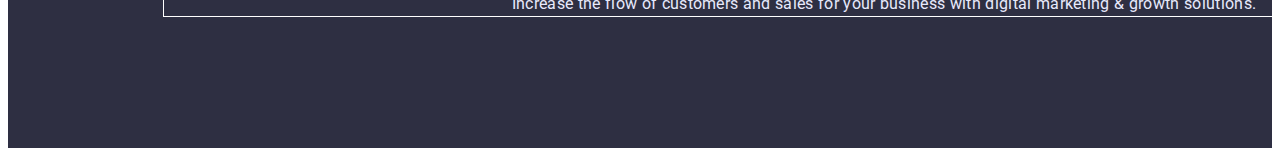
==== commit b0a09822: "Прописала частично без флекса" ====
--- a/index.html
+++ b/index.html
@@ -44,37 +44,40 @@
             </li>
           </ul>
         </nav>
+
+        <ul class="contacts list">
+          <li class="navigation-contacts">
+            <a href="mailto:info@devstudio.com" class="contact-adress link"
+              >info@devstudio.com</a
+            >
+          </li>
+          <li class="navigation-contacts">
+            <a href="tel:+11000111-11-11" class="contact-adress link"
+              >+11 (000) 111-11-11</a
+            >
+          </li>
+        </ul>
       </div>
-      <ul class="contacts list">
-        <li class="navigation-contacts">
-          <a href="mailto:info@devstudio.com" class="contact-adress link"
-            >info@devstudio.com</a
-          >
-        </li>
-        <li class="navigation-contacts">
-          <a href="tel:+11000111-11-11" class="contact-adress link"
-            >+11 (000) 111-11-11</a
-          >
-        </li>
-      </ul>
     </header>
 
     <main class="hero">
       <!--Головна-->
       <section class="hero-main">
-        <h1 class="hero-text">
-          Effective Solutions
-          <!--</br>-->
-          for Your Business
-        </h1>
-        <button type="button" class="hero-buttom">Order Service</button>
+        <div class="">
+          <h1 class="hero-text">
+            Effective Solutions
+            <!--</br>-->
+            for Your Business
+          </h1>
+          <button type="button" class="hero-buttom">Order Service</button>
+        </div>
       </section>
 
       <!--Типи технологій-->
       <section class="tehnology">
         <div class="container">
-          <!--<h2 class="tehhology-maintext">Tipe of technologi</h2>
-          hidden h2-->
+          <h2 class="tehhology-maintext" hidden>Tipe of technologi</h2>
+
           <ul class="tehnology-list list">
             <li class="tehnology-item">
               <h3 class="tehnology-text">Strategy</h3>
@@ -83,6 +86,21 @@
                 the perfect and creative solution.
               </p>
             </li>
+            <li class="tehnology-item">
+              <h3 class="tehnology-text">Punctuality</h3>
+              <p class="tehnology-paragraph">
+                Bring the key message to the brand's audience for the best price
+                within the shortest possible time.
+              </p>
+            </li>
+            <li class="tehnology-item">
+              <h3 class="tehnology-text">Diligence</h3>
+              <p class="tehnology-paragraph">
+                Research and confirm brands that present the strongest digital
+                growth opportunities and minimize risk.
+              </p>
+            </li>
+
             <li class="tehnology-item">
               <h3 class="tehnology-text">Technologies</h3>
               <p class="tehnology-paragraph">
@@ -172,14 +190,16 @@
 
     <!-- футер-->
     <footer class="footer">
-      <a href="./index.html" class="logo-footer-first link">
-        WEB <span class="logo-footer-second link">Studio</span>
-      </a>
-
-      <p class="footer-paragraph">
-        Increase the flow of customers and sales for your business with digital
-        marketing & growth solutions.
-      </p>
+      <div class="container">
+        <a href="./index.html" class="logo-footer-first link">
+          WEB <span class="logo-footer-second link">Studio</span>
+        </a>
+
+        <p class="footer-paragraph">
+          Increase the flow of customers and sales for your business with
+          digital marketing & growth solutions.
+        </p>
+      </div>
     </footer>
   </body>
 </html>
--- a/css/style.css
+++ b/css/style.css
@@ -129,9 +129,15 @@
 
 /* Section tefnology*/
 
-.tehnology {}
-
-.tehhology-maintext {}
+.tehnology {
+    padding-top: 120px;
+    padding-bottom: 120px;
+}
+
+
+.tehhology-maintext {
+    color: hidden;
+}
 
 .tehnology-text, .about-text {
     font-weight: 500;
@@ -152,7 +158,11 @@
 
 /* section work*/
 
-.work {}
+.work {
+    padding-top: 120px;
+    margin-bottom: 120px;
+    color: tomato;
+}
 
 .work-maintext, .about-maintext {
     font-weight: 700;
@@ -162,11 +172,14 @@
     letter-spacing: 0.02em;
     text-transform: capitalize;
     color: var(--maintext-color);
+    margin-bottom: 72px;
 }
 
 .work-list {}
 
-.work-item {}
+.work-item {
+    margin-bottom: 120px;
+}
 
 .work-link {}
 
@@ -178,19 +191,26 @@
 }
 
 .about-maintext {
+    padding-top: 120px;
+    margin-bottom: 72px;
 }
 
 .about-list {}
 
-.about-item {}
+.about-item {
+    margin-bottom: 32px;
+}
 
 .about-text {
+    padding-top: 32px;
+    margin-bottom: 8px;
 }
 
 .about-paragraph, .footer-paragraph {
     font-weight: 400;
         text-align: center;
         color: var(--gray-color);
+        margin-bottom: 32px;
 }
 
 
@@ -198,28 +218,42 @@
 
 .footer {
     background: #2E2F42;
+    padding-top: 100px; 
+    padding-bottom: 100px;
+    padding-right: 1020px;
+    padding-left: 156px;
 }
 
 .logo-footer-first, .logo-footer-second {
     font-family: 'Raleway';
         font-weight: 800;
         font-size: 18px;
-        line-height: 1.33;
+        line-height: 1.17;
         display: flex;
         align-items: center;
         letter-spacing: 0.03em;
         text-transform: uppercase;
-        color:--violet-color;
+        color:var(--violet-color);
+       
+        
+      
+     
 }
 
 .logo-footer-second {
-        line-height: 1.17;
-        letter-spacing: 0.03em;
         color: #F4F4FD;
+       
+       /* padding-top: 100px;
+        margin-bottom: 16px;*/
+   
 }
 
 .footer-paragraph {
         color: #E7E9FC;
+       /* padding-top: 16px;
+        padding-right: 1020px;
+        padding-bottom: 100px;
+        padding-left: 156px;*/
 }
 
 
@@ -228,11 +262,19 @@
 
 .portfolio-hero {}
 
-.portfolio-navigation {}
-
-.portfolio-navigation-list {}
-
-.portfolio-navigation-item {}
+.portfolio-navigation {
+    padding-top: 96px;
+    margin-bottom: 72px;
+}
+
+.portfolio-navigation-list {
+    margin-bottom: 72px;
+}
+
+.portfolio-navigation-item {
+    
+
+}
 
 .portfolio-buttom {
     font-weight: 500;
@@ -263,18 +305,26 @@
 
 .app-item {}
 
-.app-link {}
+.app-link {
+    
+}
 
 .app-maintext {
     font-weight: 500;
         font-size: 20px;
         line-height: 1.2;
         color: var(--maintext-color);
+        margin-bottom: 32px;
+        padding-top: 32px;
+        padding-right: 54px;
+        padding-left: 16px ;
+       
 }
 
 .app-paragraph {
     font-weight: 400;
         color: var(--gray-color);
+        margin-bottom: 32px;
 }
 /**flexbox**/
 
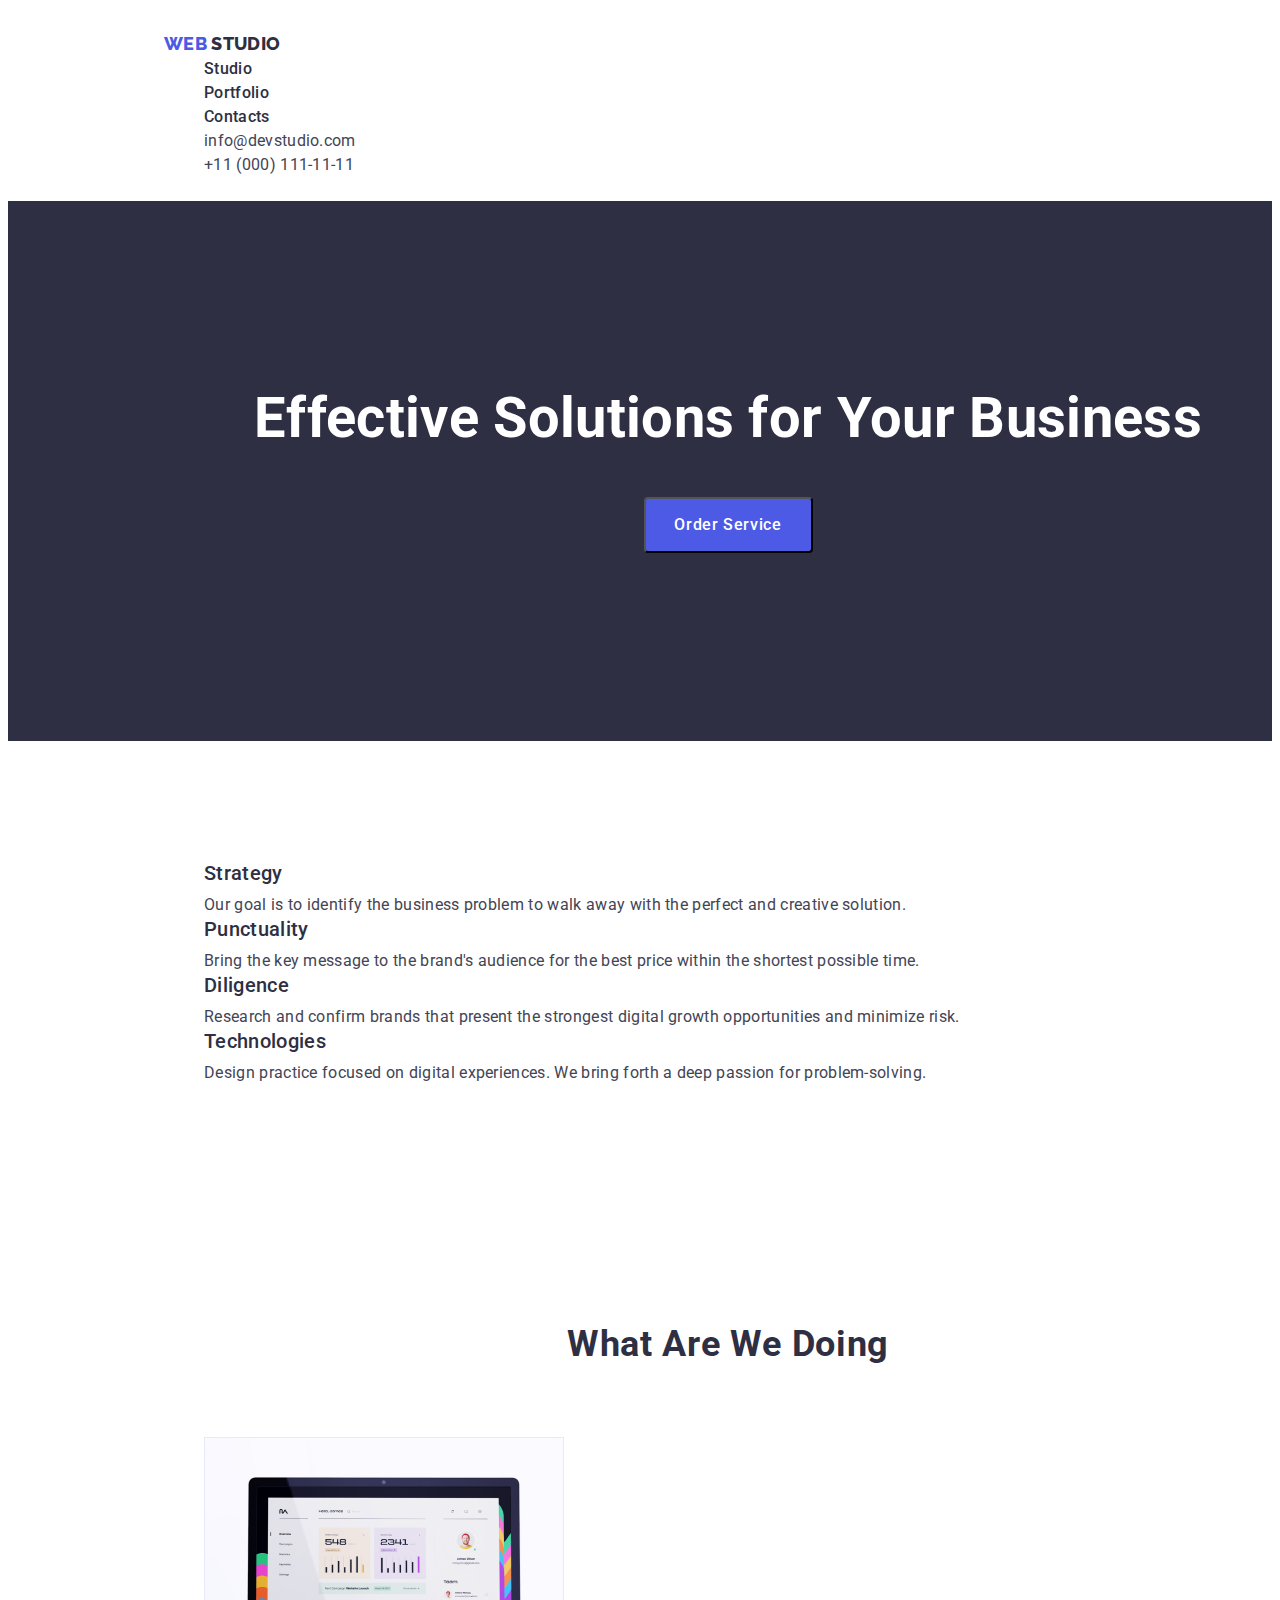
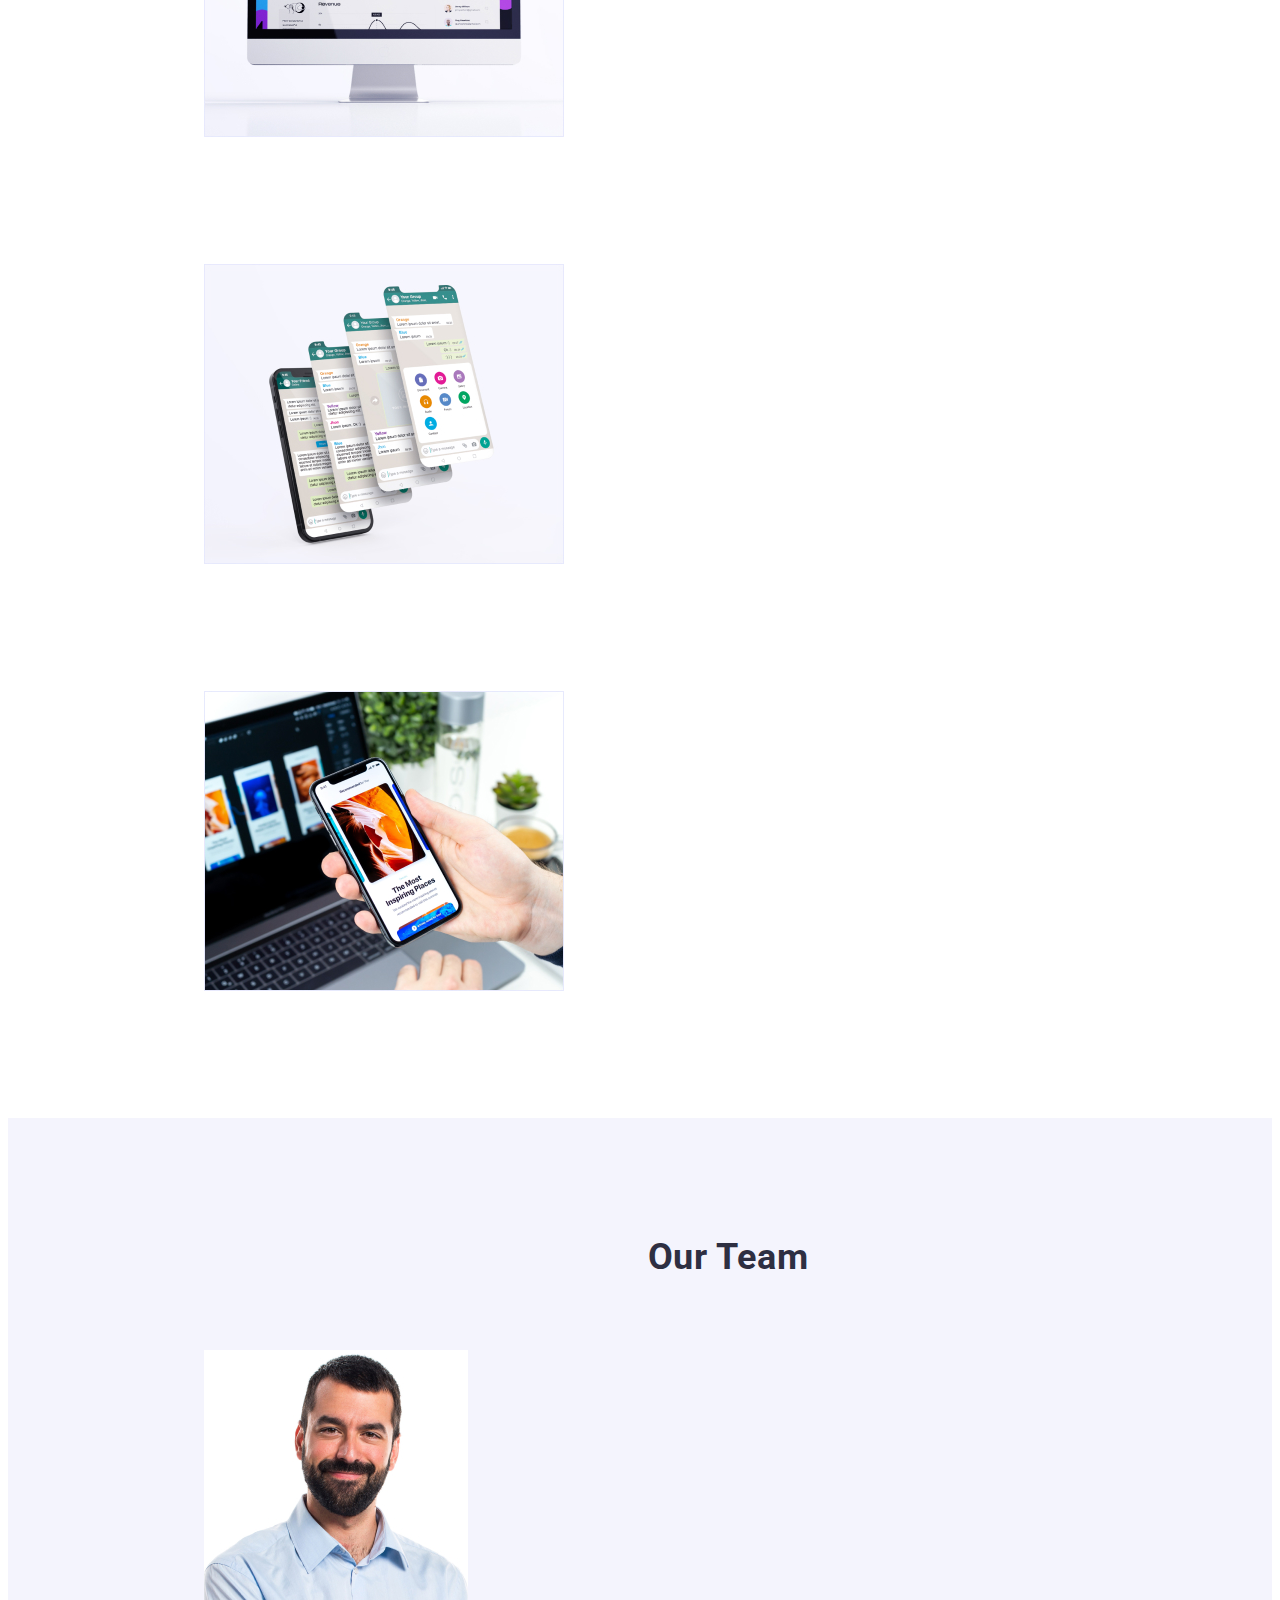
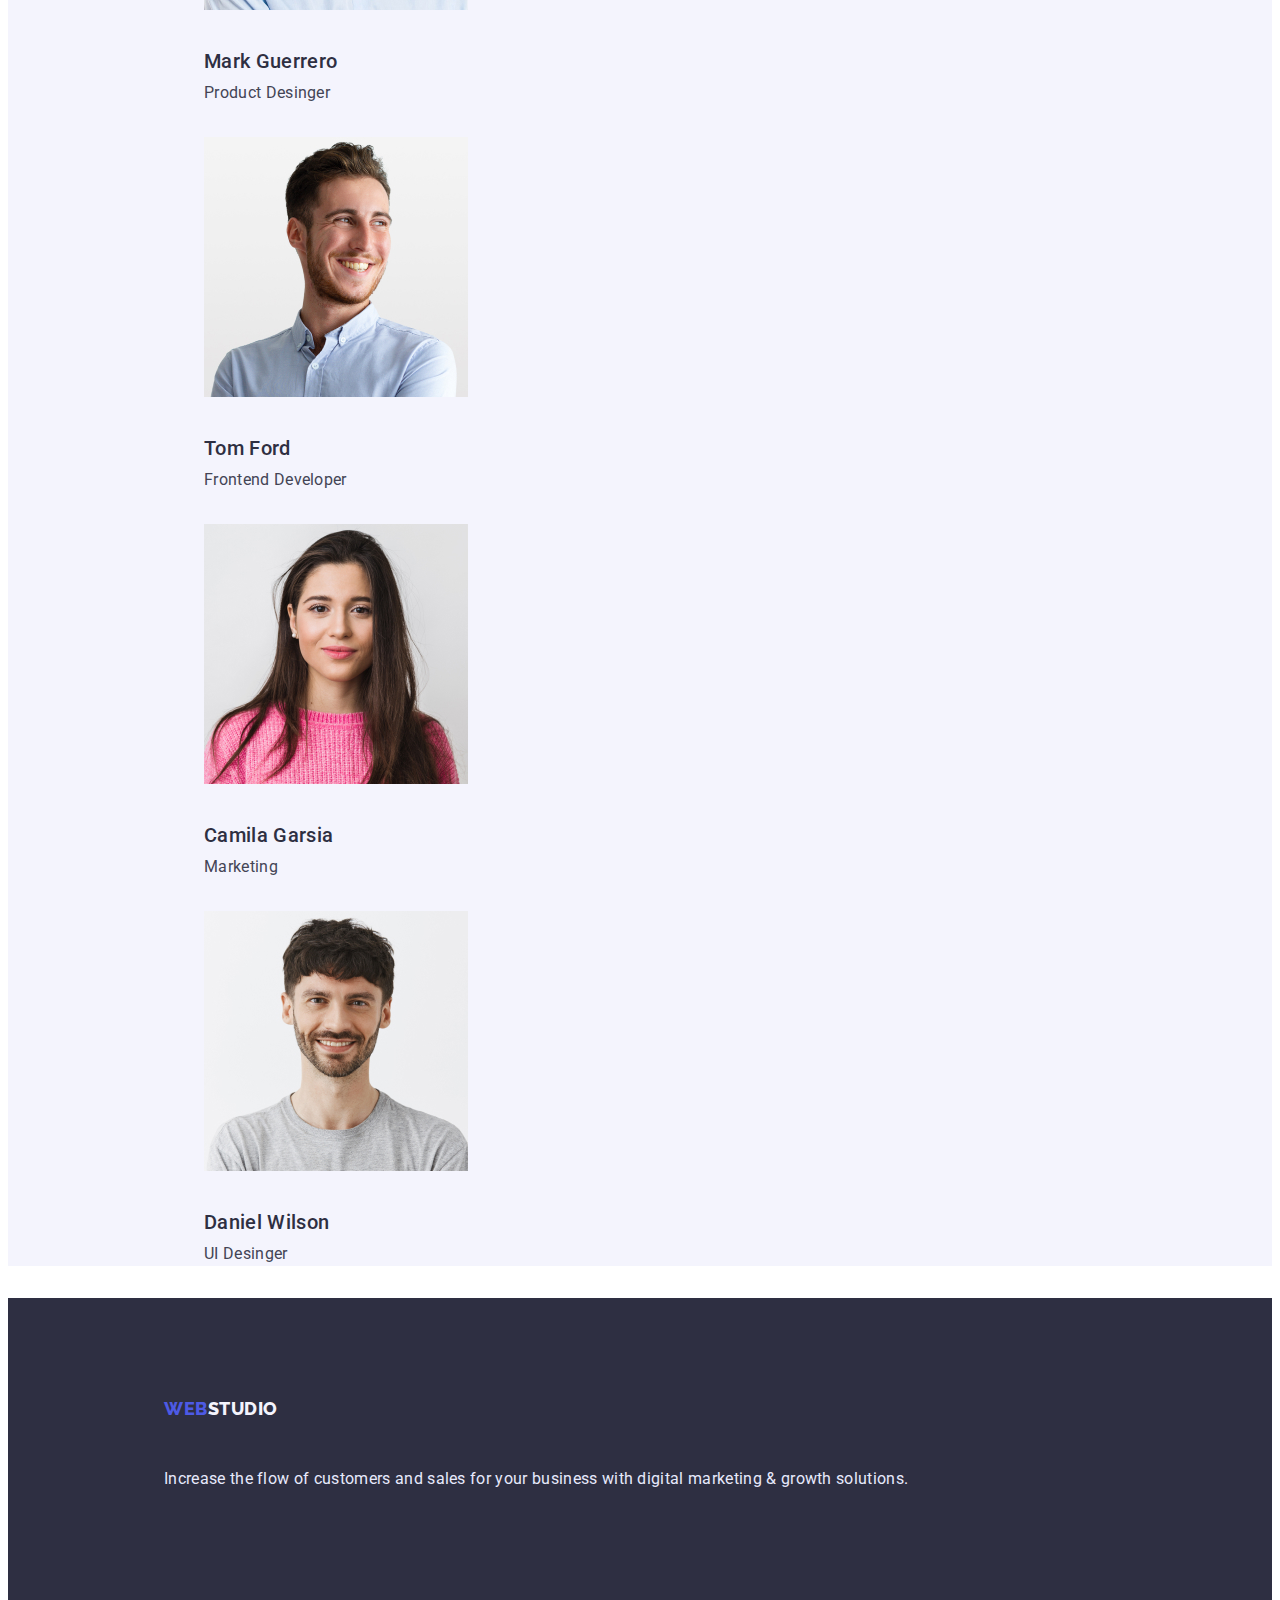
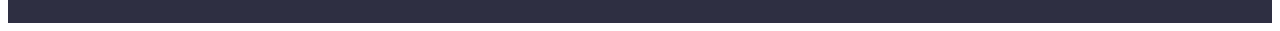
==== commit 90c266ac: "Контейнери частина 2" ====
--- a/index.html
+++ b/index.html
@@ -63,7 +63,7 @@
     <main class="hero">
       <!--Головна-->
       <section class="hero-main">
-        <div class="">
+        <div class="container">
           <h1 class="hero-text">
             Effective Solutions
             <!--</br>-->
--- a/css/style.css
+++ b/css/style.css
@@ -19,7 +19,7 @@
     box-sizing: border-box;
 }
 зірочку не пишемо*/
-p, h1,h2, h3, h4 {
+p, h1, h2, h3, h4 {
     margin:0;
 }
 
@@ -93,10 +93,11 @@
 
 .hero-main{ 
     background: #2E2F42;
-    padding-top: 188px;
-    padding-right: 473px ;
+    text-align: center;
+    /*padding-top: 188px;
+    padding-right: 473px;
     padding-bottom: 292px;
-    padding-left: 473px ;
+    padding-left: 473px;*/
 }
 
 .hero-text {
@@ -105,6 +106,12 @@
     line-height: 1.07;
     text-align: center;
     color: #FFFFFF;
+    margin-top: 0;
+    margin-bottom: 48px;
+    padding-top:188px  ;
+    padding-right: ;
+    padding-left: ;
+
 }
 
 .hero-buttom {
@@ -112,14 +119,22 @@
     font-weight: 500;
         font-size: 16px;
         display: flex;
-        align-items: center;
-        letter-spacing: 0.04em;
+        display: inline-block;
+        width: 169px;
+        height: 56px;
+        Padding: 16px, 32px, 16px, 32px;
+       align-items: center;
+       letter-spacing: 0.04em;
+        background: #4D5AE5;
         color: #FFFFFF;
+        border-radius: 4px;
         cursor: pointer;
        /* padding-top: 356px;
         padding-right: 635px;
         padding-bottom: 188px;
         padding-left:636px ;*/
+    
+        margin-bottom: 188px;
 }
 
 .hero-buttom:hover,
@@ -144,6 +159,7 @@
     font-size: 20px;
     line-height: 1.2;
     color: var(--maintext-color);
+    margin-bottom: 8px;
 }
 
 .tehnology-paragraph {
@@ -202,13 +218,13 @@
 }
 
 .about-text {
-    padding-top: 32px;
+    margin-top: 32px;
     margin-bottom: 8px;
 }
 
 .about-paragraph, .footer-paragraph {
     font-weight: 400;
-        text-align: center;
+   
         color: var(--gray-color);
         margin-bottom: 32px;
 }
@@ -221,7 +237,7 @@
     padding-top: 100px; 
     padding-bottom: 100px;
     padding-right: 1020px;
-    padding-left: 156px;
+    /*padding-left: 156px;*/
 }
 
 .logo-footer-first, .logo-footer-second {
@@ -230,14 +246,11 @@
         font-size: 18px;
         line-height: 1.17;
         display: flex;
-        align-items: center;
         letter-spacing: 0.03em;
         text-transform: uppercase;
         color:var(--violet-color);
+       margin-bottom: 24px;
        
-        
-      
-     
 }
 
 .logo-footer-second {
@@ -285,6 +298,7 @@
         letter-spacing: 0.04em;
         color: --violet-color;
         cursor: pointer;
+        outline: 2px tomato;
 }
 
 .portfolio-buttom:hover,
@@ -317,7 +331,7 @@
         margin-bottom: 32px;
         padding-top: 32px;
         padding-right: 54px;
-        padding-left: 16px ;
+        padding-left: ;
        
 }
 
@@ -329,12 +343,14 @@
 /**flexbox**/
 
  .container {
+   /* 
+    height: ;
+    
+    outline: 2px rgb(141, 20, 227);*/
+    margin-left: auto;
     width: 1128px;
-    height: ;
+    margin-right: auto;
     padding-left: 156px;
     padding-right: 156px;
-    outline: 1px solid;
     margin: 0 auto;
  }
-
- .container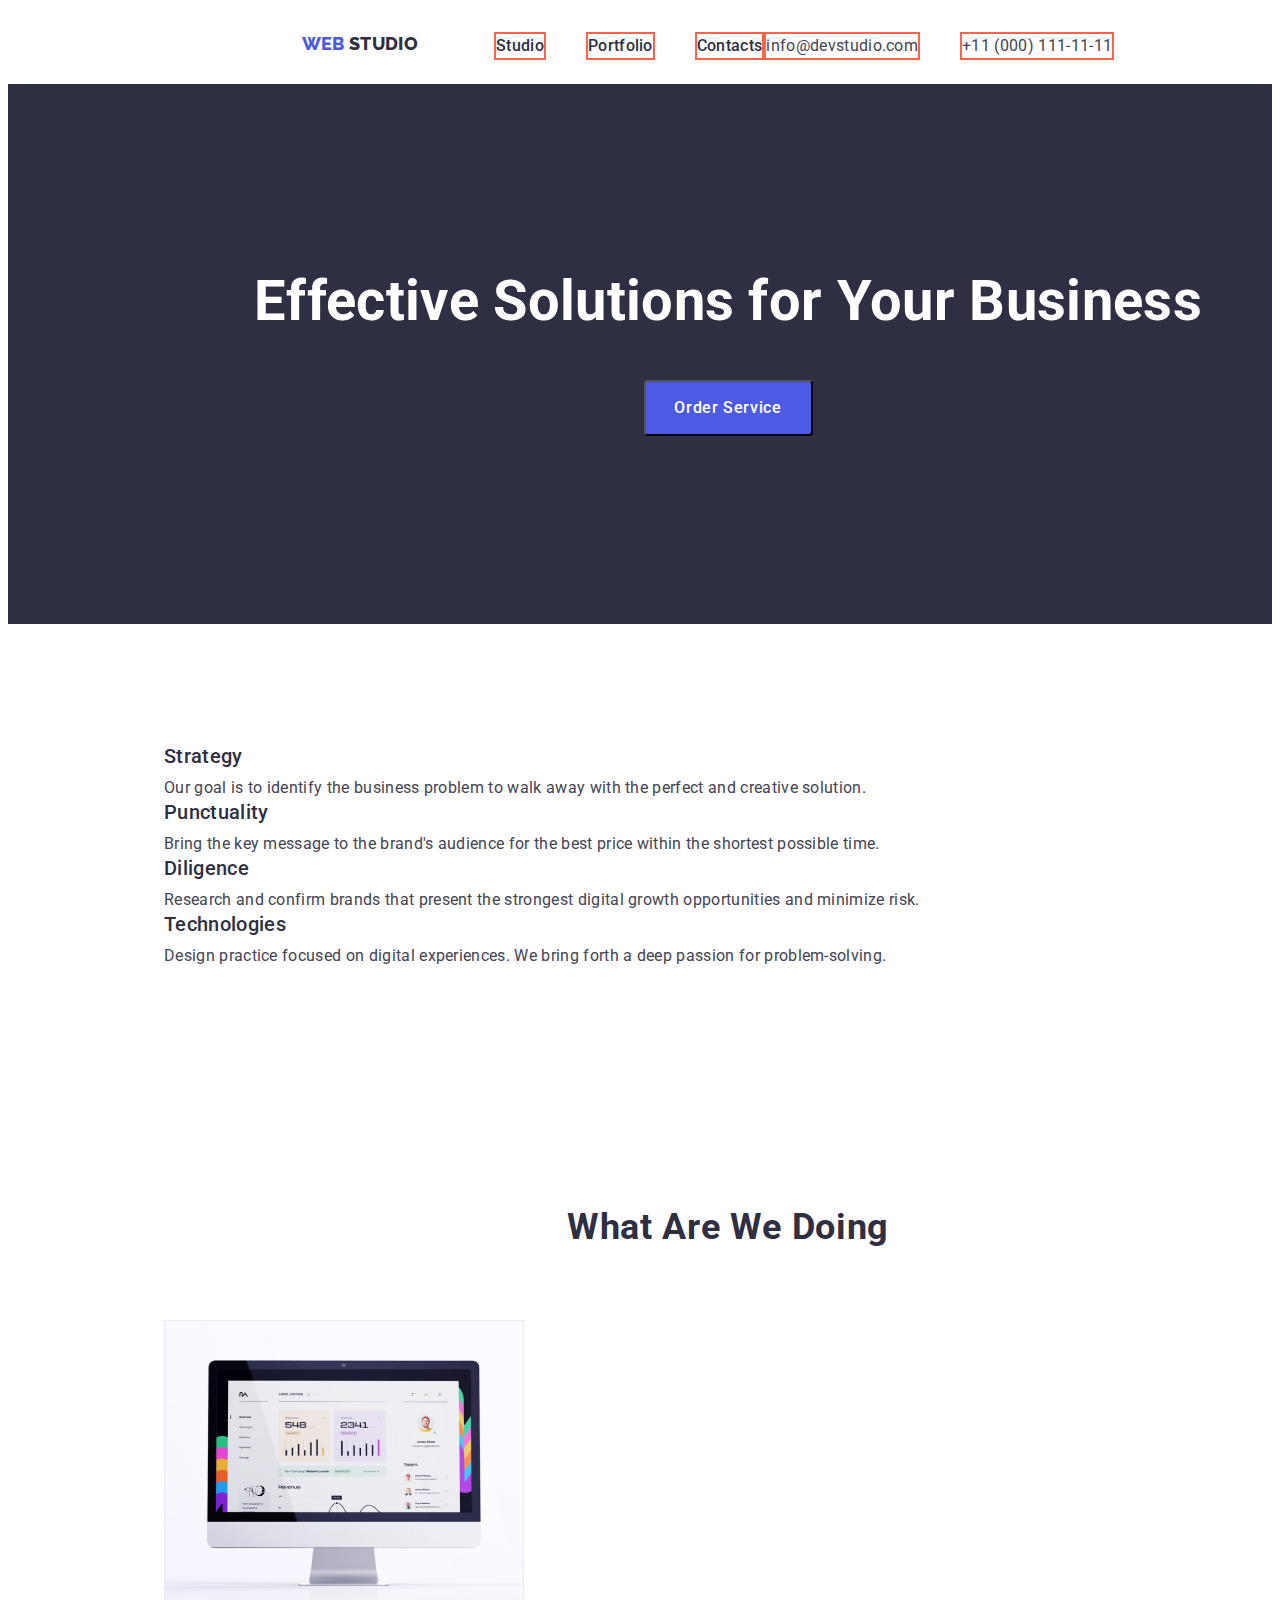
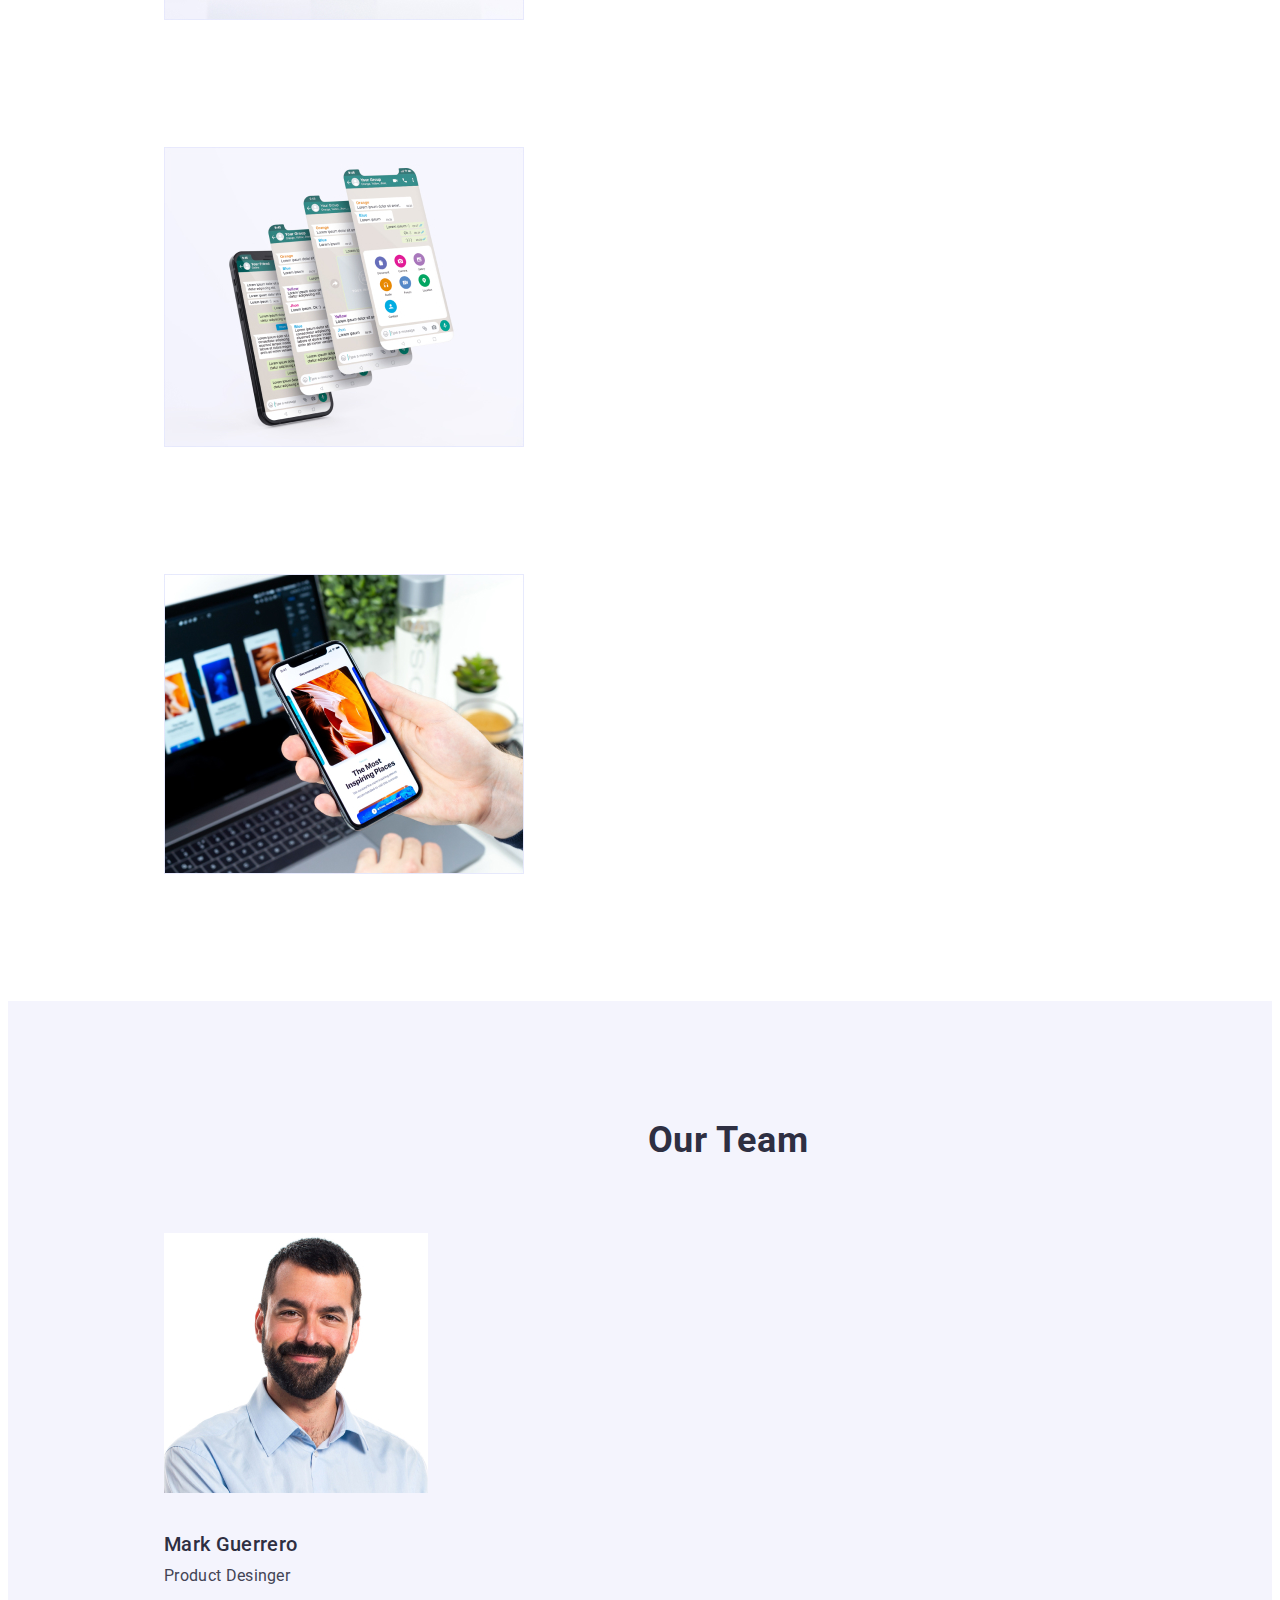
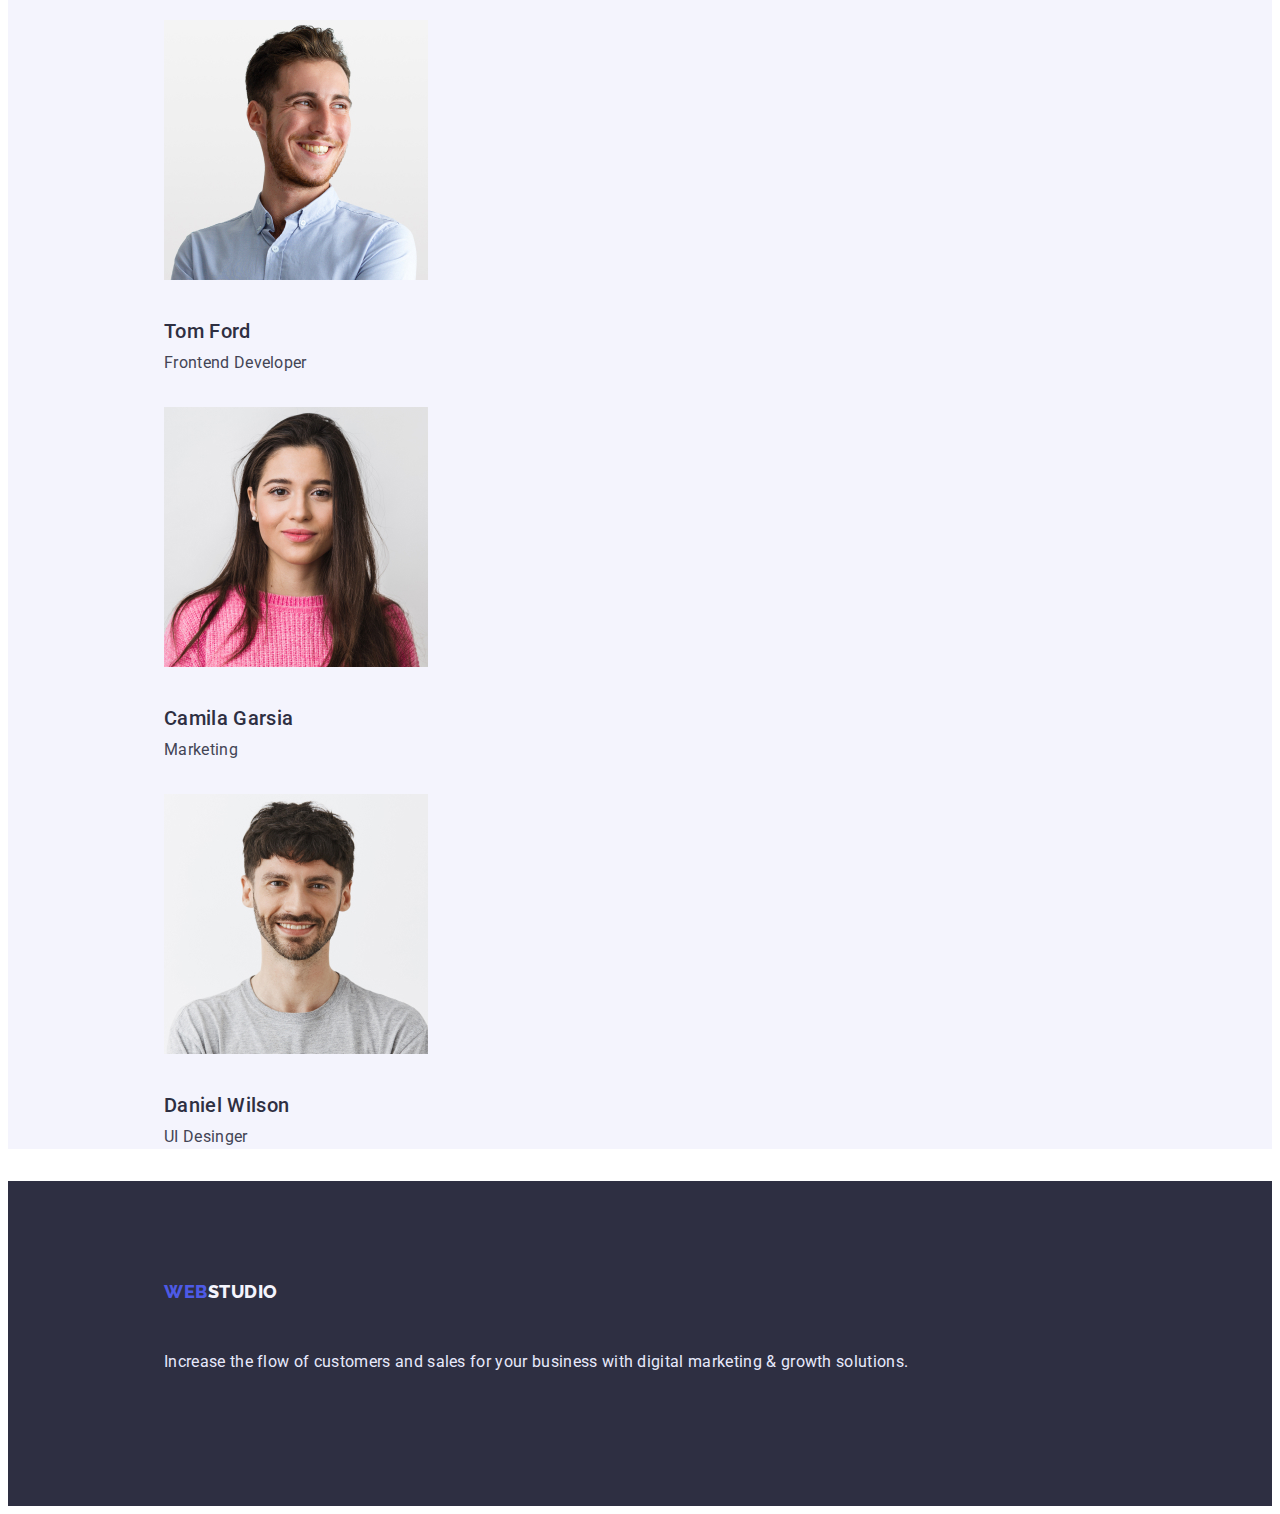
==== commit f89a06f2: "дисплей флекс" ====
--- a/index.html
+++ b/index.html
@@ -23,7 +23,7 @@
   <body>
     <!--хедер-->
     <header class="header">
-      <div class="container">
+      <div class="container-nav">
         <nav class="navigation">
           <!--Navigation-->
           <a href="./index.html" class="logo-first link">
--- a/css/style.css
+++ b/css/style.css
@@ -33,6 +33,8 @@
 }
 /*скинути крапки у списках ліст*/
 .list {
+    margin: 0;
+    padding: 0;
     list-style: none;
 }
 /*скинути підкреслення на ссілках*.*/
@@ -41,8 +43,12 @@
 }
 
 .navigation {
+    display: flex;
  }
 
+.main-nav {
+    display: flex;
+}
 .logo-first, .logo-second {
         font-family: 'Raleway';
         font-style: normal;
@@ -56,24 +62,51 @@
     color:var(--maintext-color);      
 }
 
-.navigation-list {  
-}
+.navigation-list { 
+     display: flex ;
+     margin-left: 76px;
+
+}
+/*.navigation-list li {
+    
+}*/
 
 .navigation-item {
+    margin-right: 40px;
+    border: 2px solid tomato;
+}
+.navigation-item:last-child {
+    margin-right: 0;
 }
 .navigation-link {
+    display: block;
+    
     font-weight: 500;
-        color:var(--maintext-color);
-}
+
+    color:var(--maintext-color);
+ 
+}
+
+.navigation-list  .navigation-link+.navigation-link {
+    margin-left: 40px;
+}
+
 .navigation-link:hover,
 .navigation-link:focus {
     color: var(--btn-navigation);
 }
 .contacts{    
+    display: flex;
+
 }
 
 .navigation-contacts{
-}
+    margin-right: 40px;
+    border: 2px solid tomato;
+
+}
+
+
  .contact-adress {
     font-style: normal;
         font-weight: 400;
@@ -353,4 +386,17 @@
     padding-left: 156px;
     padding-right: 156px;
     margin: 0 auto;
+    
  }
+
+ .container-nav {
+    margin-left: auto;
+        width: 1128px;
+        margin-right: auto;
+        padding-left: 156px;
+        padding-right: 156px;
+        margin: 0 auto;
+        display: flex;
+        align-items: center;
+        justify-content: center;
+ }
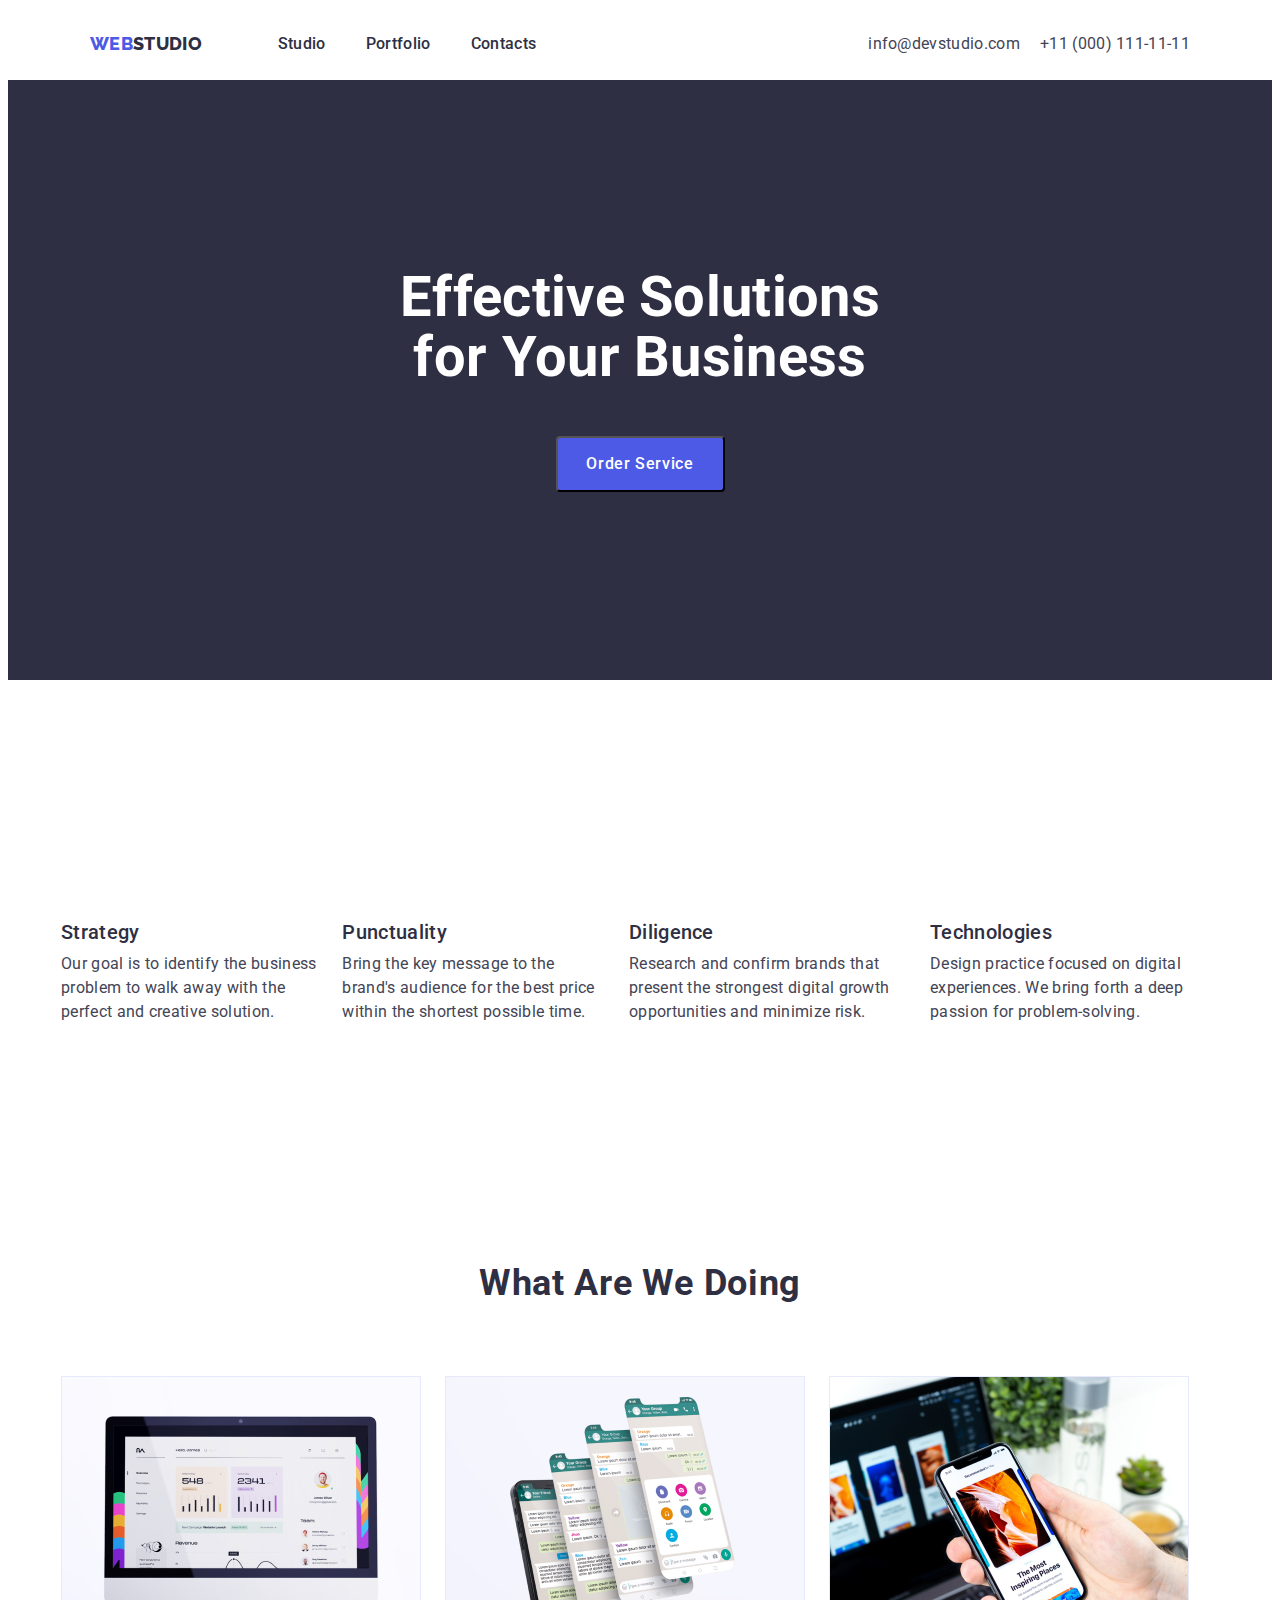
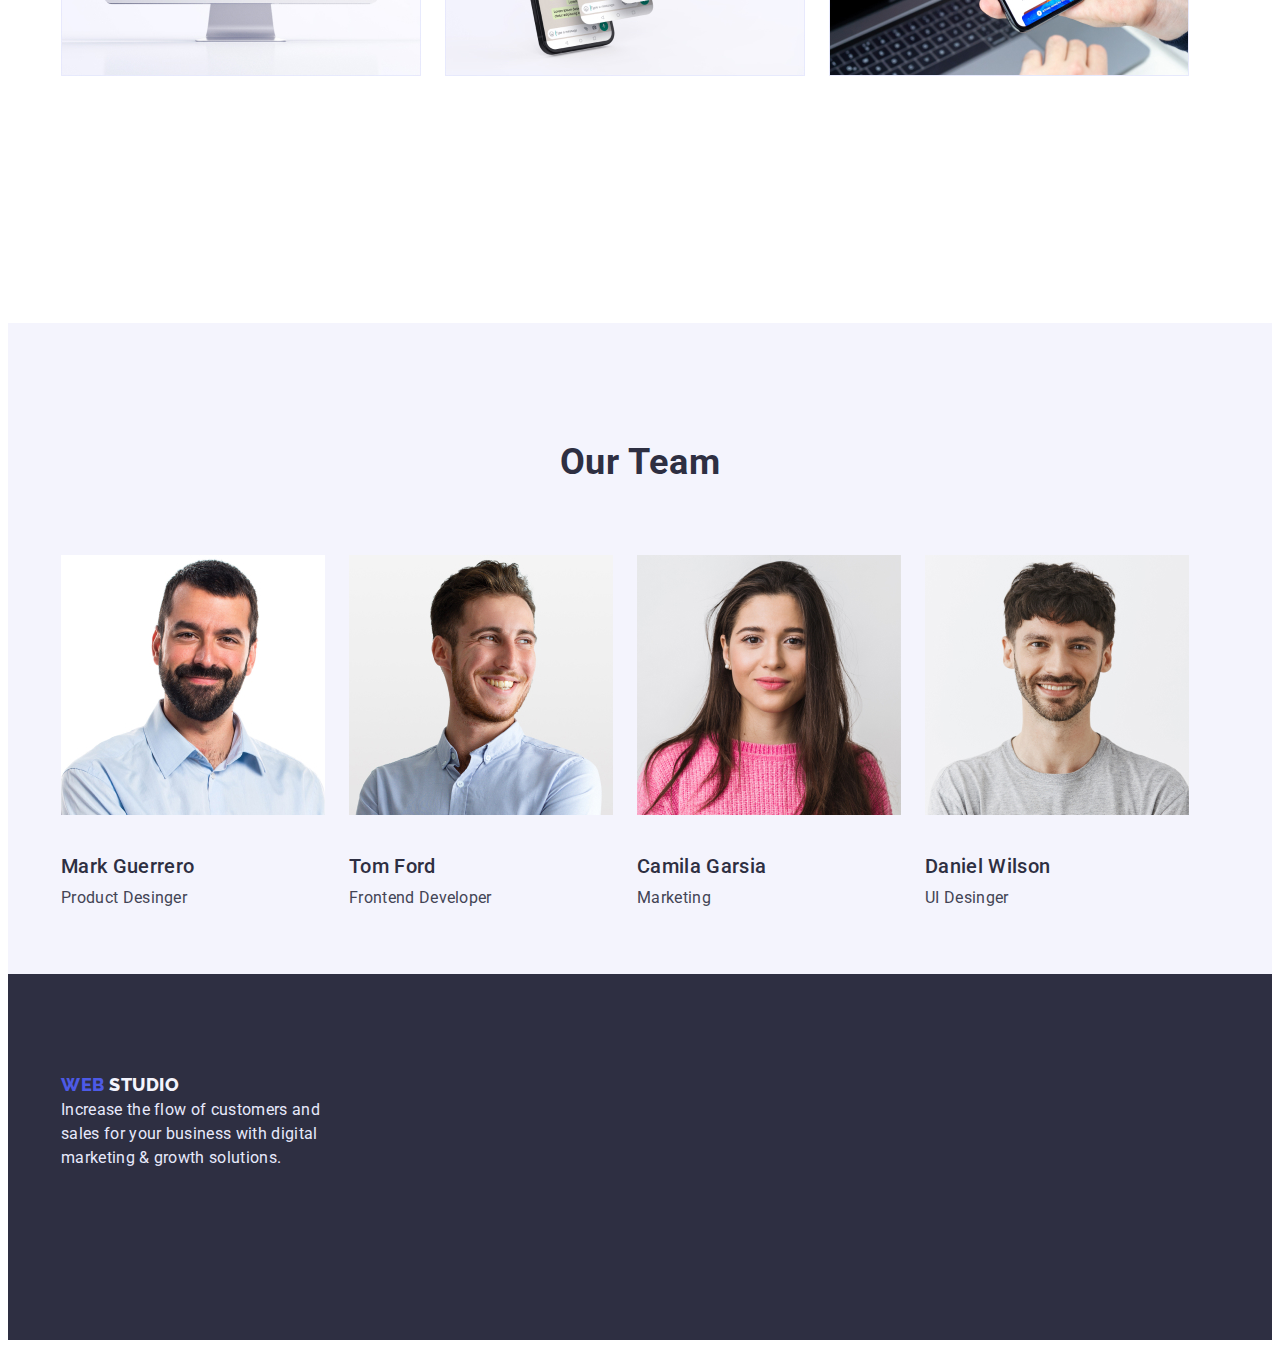
==== commit a579201d: "Першу сторінку зробила" ====
--- a/index.html
+++ b/index.html
@@ -23,7 +23,7 @@
   <body>
     <!--хедер-->
     <header class="header">
-      <div class="container-nav">
+      <div class="container main-nav">
         <nav class="navigation">
           <!--Navigation-->
           <a href="./index.html" class="logo-first link">
--- a/css/style.css
+++ b/css/style.css
@@ -22,49 +22,50 @@
 p, h1, h2, h3, h4 {
     margin:0;
 }
-
-ul {
-    margin: 0;
-    padding-left: o;
-}
-.header {
-    padding-top: 24px;
-    padding-bottom: 24px;
-}
 /*скинути крапки у списках ліст*/
 .list {
     margin: 0;
     padding: 0;
     list-style: none;
 }
+ul {
+    margin: 0;
+    padding-left: o;
+}
+.header {
+    padding-top: 24px;
+    padding-bottom: 24px;
+}
+
 /*скинути підкреслення на ссілках*.*/
 .link {
     text-decoration: none;
 }
 
 .navigation {
-    display: flex;
+    display: flex; 
  }
 
-.main-nav {
-    display: flex;
-}
 .logo-first, .logo-second {
         font-family: 'Raleway';
         font-style: normal;
         font-weight: 800;
         font-size: 18px;
-        line-height: 1.33;
+        line-height: 1.33; 
+        display: flex;
         color:var(--violet-color);
 }
 
+
 .logo-second {
-    color:var(--maintext-color);      
+    color:var(--maintext-color);
+       
 }
 
 .navigation-list { 
      display: flex ;
      margin-left: 76px;
+     margin-right: 332px;
 
 }
 /*.navigation-list li {
@@ -73,45 +74,54 @@
 
 .navigation-item {
     margin-right: 40px;
-    border: 2px solid tomato;
+    margin-left: auto;
+   /* border: 2px solid tomato;*/
 }
 .navigation-item:last-child {
     margin-right: 0;
 }
 .navigation-link {
     display: block;
-    
     font-weight: 500;
-
     color:var(--maintext-color);
  
 }
 
-.navigation-list  .navigation-link+.navigation-link {
-    margin-left: 40px;
-}
+/*.navigation-list  .navigation-link+.navigation-link {
+    display: flex;
+   
+}*/
 
 .navigation-link:hover,
 .navigation-link:focus {
     color: var(--btn-navigation);
 }
-.contacts{    
-    display: flex;
-
+.contacts {    
+    display: flex;
+    
+    
+    
 }
 
 .navigation-contacts{
-    margin-right: 40px;
-    border: 2px solid tomato;
-
-}
-
-
+   /* border: 2px solid tomato;*/
+   display: flex;
+   margin-right: 20px; 
+}
+.navigation-contacts:last-child{
+    margin-right: 0;
+}
  .contact-adress {
     font-style: normal;
-        font-weight: 400;
-        color: var(--gray-color);   
-}
+    font-weight: 400;
+    
+    color: var(--gray-color);   
+}
+.contacts-adress:last-child {
+    margin-right: 0;
+}
+
+
 
 .contact-adress:hover,
 .contact-adress:focus {
@@ -138,12 +148,14 @@
     font-size: 56px;
     line-height: 1.07;
     text-align: center;
+    justify-content: center;
     color: #FFFFFF;
     margin-top: 0;
     margin-bottom: 48px;
     padding-top:188px  ;
-    padding-right: ;
-    padding-left: ;
+    padding-right: 317px;
+    padding-left: 317px;
+    
 
 }
 
@@ -194,15 +206,23 @@
     color: var(--maintext-color);
     margin-bottom: 8px;
 }
+.tehnology-text {
+ margin-top: 120px ;
+}
 
 .tehnology-paragraph {
     font-weight: 400;
     color: var(--gray-color);
 }
 
-.tehnology-list {}
+.tehnology-list {
+    display: flex;
+    
+}
 
 .tehnology-item {
+    margin-right: 24px;
+    
 }
 
 /* section work*/
@@ -224,10 +244,13 @@
     margin-bottom: 72px;
 }
 
-.work-list {}
+.work-list {
+    display: flex;
+}
 
 .work-item {
     margin-bottom: 120px;
+    margin-right: 24px ;
 }
 
 .work-link {}
@@ -244,10 +267,13 @@
     margin-bottom: 72px;
 }
 
-.about-list {}
+.about-list {
+    display: flex;
+}
 
 .about-item {
     margin-bottom: 32px;
+    margin-right: 24px;
 }
 
 .about-text {
@@ -268,8 +294,10 @@
 .footer {
     background: #2E2F42;
     padding-top: 100px; 
+    
     padding-bottom: 100px;
-    padding-right: 1020px;
+    /*padding-right: 1020px;
+    display: flex;
     /*padding-left: 156px;*/
 }
 
@@ -278,11 +306,11 @@
         font-weight: 800;
         font-size: 18px;
         line-height: 1.17;
-        display: flex;
+        
         letter-spacing: 0.03em;
         text-transform: uppercase;
         color:var(--violet-color);
-       margin-bottom: 24px;
+       margin-bottom: 16px;
        
 }
 
@@ -296,6 +324,8 @@
 
 .footer-paragraph {
         color: #E7E9FC;
+        width: 264px;
+            height: 110px;
        /* padding-top: 16px;
         padding-right: 1020px;
         padding-bottom: 100px;
@@ -314,11 +344,15 @@
 }
 
 .portfolio-navigation-list {
+    display: flex;
     margin-bottom: 72px;
+    align-items: center;
+        text-align: center;
+        
 }
 
 .portfolio-navigation-item {
-    
+    margin-right: 24px ;
 
 }
 
@@ -329,15 +363,18 @@
         align-items: center;
         text-align: center;
         letter-spacing: 0.04em;
-        color: --violet-color;
+        color: var(--violet-color);
         cursor: pointer;
-        outline: 2px tomato;
+        padding: 12px 24px 12px 24px;
+        width: 126px;
+        height: 48px;
+        border-radius: 4px;
+        background-color: #E7E9FC;
 }
 
 .portfolio-buttom:hover,
-.portfolio-buttom:focus
- {
-   color: --violet-color; 
+.portfolio-buttom:focus{
+   color: black; 
 }
 .portfolio-buttom:active {
     color: var(--gray-color);
@@ -348,9 +385,22 @@
 
 .application {}
 
-.app-list {}
-
-.app-item {}
+.app-list {
+    display: flex;
+    flex-wrap: wrap;
+  
+}
+
+.app-item {
+    width: 360px;
+    height: 420px;
+    gap: 24px;
+    
+    
+}
+.app-item:last-child {
+    margin: 0px;
+}
 
 .app-link {
     
@@ -381,22 +431,16 @@
     
     outline: 2px rgb(141, 20, 227);*/
     margin-left: auto;
-    width: 1128px;
+    width: 1158px;
     margin-right: auto;
-    padding-left: 156px;
-    padding-right: 156px;
+    padding-left: 15px;
+    padding-right: 15px;
     margin: 0 auto;
     
  }
 
- .container-nav {
-    margin-left: auto;
-        width: 1128px;
-        margin-right: auto;
-        padding-left: 156px;
-        padding-right: 156px;
-        margin: 0 auto;
-        display: flex;
-        align-items: center;
-        justify-content: center;
+ .main-nav {
+     display: flex;
+     align-items: center;
+     justify-content: center;
  }
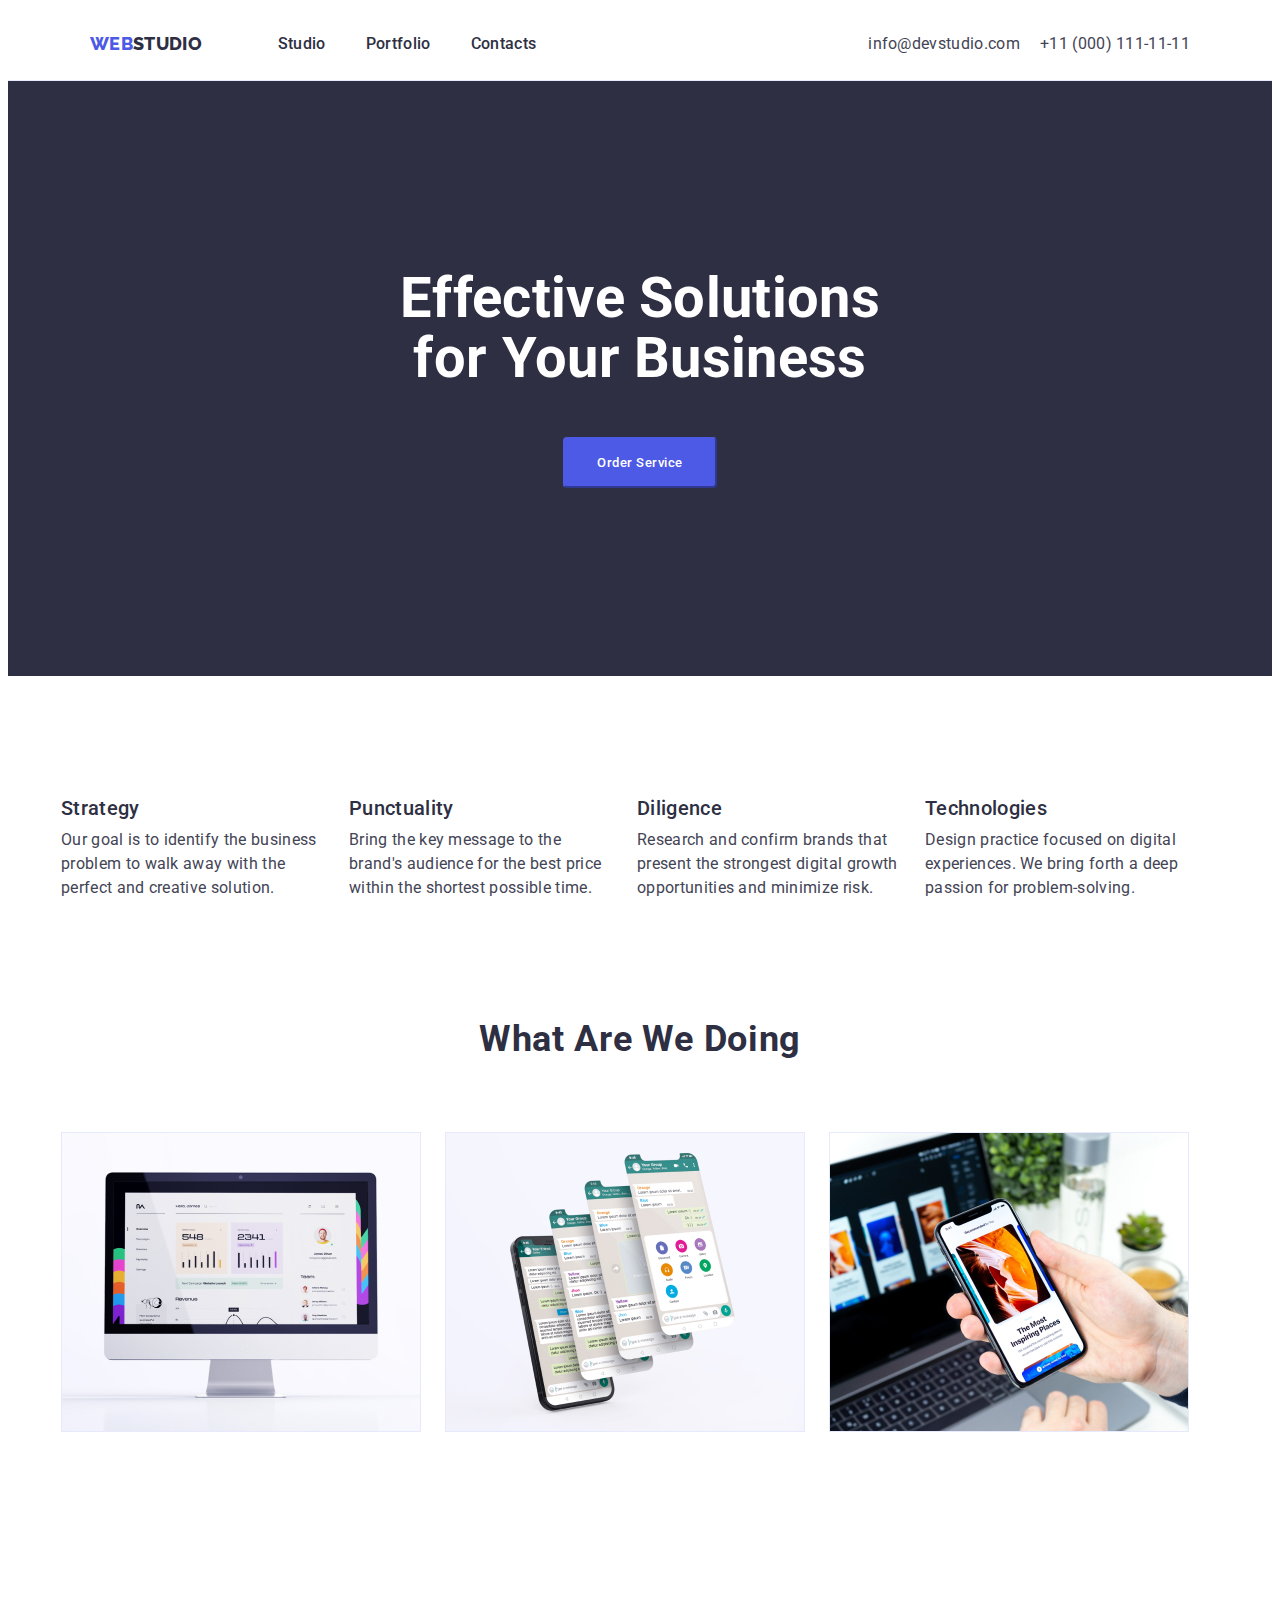
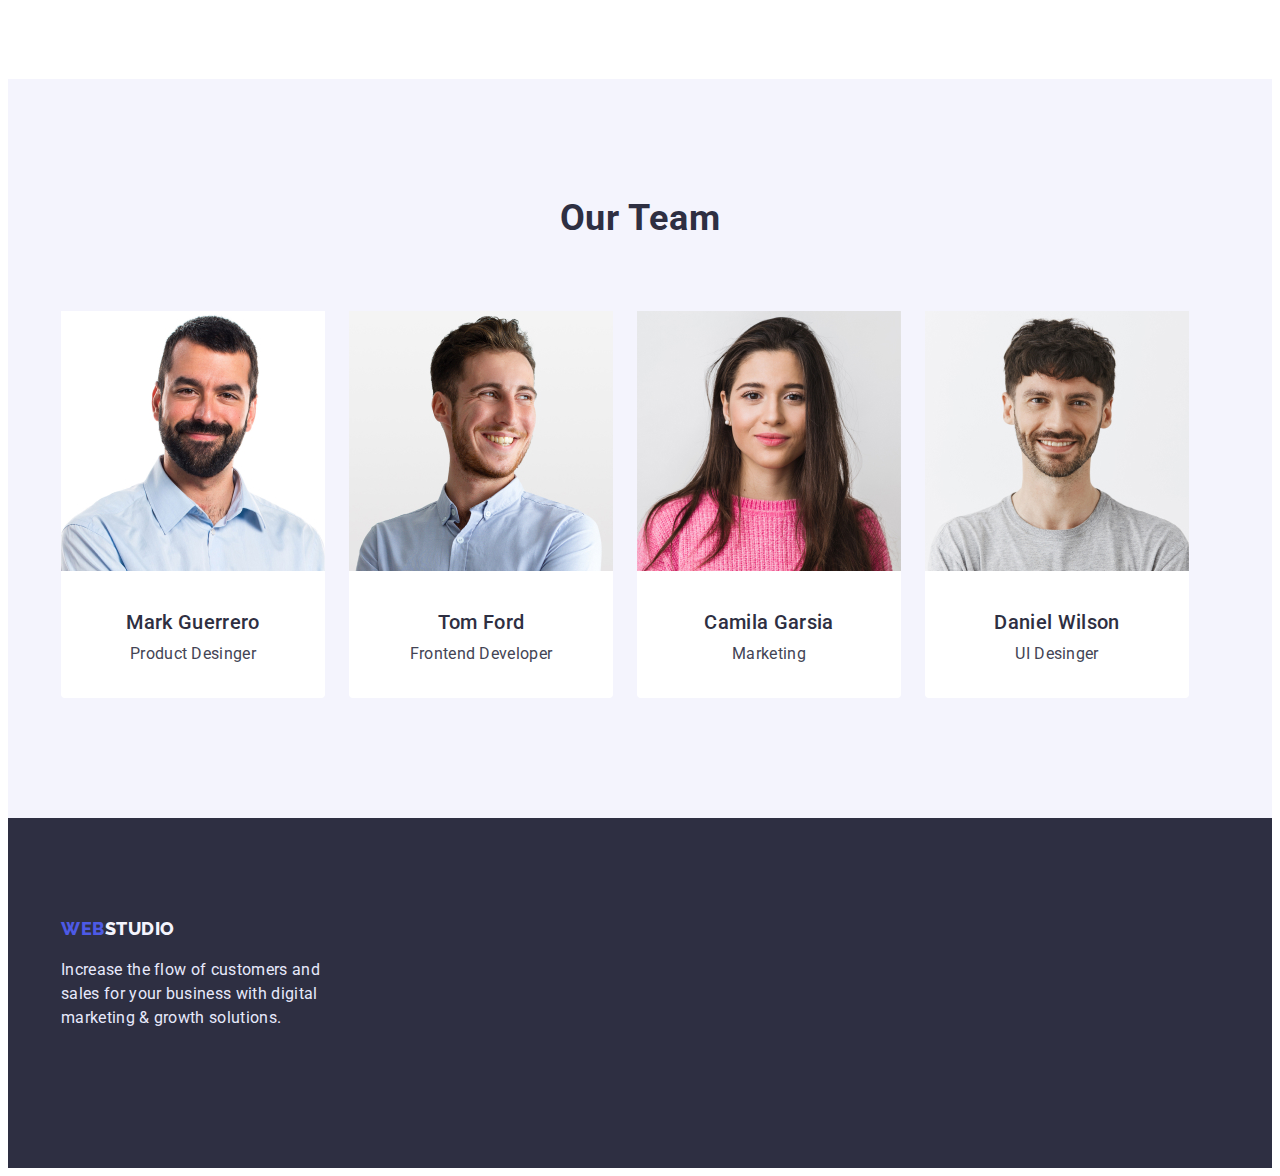
==== commit 3ee29516: "Зробила перші зміни" ====
--- a/index.html
+++ b/index.html
@@ -64,11 +64,7 @@
       <!--Головна-->
       <section class="hero-main">
         <div class="container">
-          <h1 class="hero-text">
-            Effective Solutions
-            <!--</br>-->
-            for Your Business
-          </h1>
+          <h1 class="hero-text">Effective Solutions for Your Business</h1>
           <button type="button" class="hero-buttom">Order Service</button>
         </div>
       </section>
@@ -155,9 +151,10 @@
                 alt="Product Designer"
                 width="264"
               />
-
-              <h3 class="about-text">Mark Guerrero</h3>
-              <p class="about-paragraph">Product Desinger</p>
+              <div class="card">
+                <h3 class="about-text">Mark Guerrero</h3>
+                <p class="about-paragraph">Product Desinger</p>
+              </div>
             </li>
             <li class="about-item">
               <img
@@ -165,14 +162,18 @@
                 alt="Frontend Developer"
                 width="264"
               />
-              <h3 class="about-text">Tom Ford</h3>
-              <p class="about-paragraph">Frontend Developer</p>
+              <div class="card">
+                <h3 class="about-text">Tom Ford</h3>
+                <p class="about-paragraph">Frontend Developer</p>
+              </div>
             </li>
             <li class="about-item">
               <img src="./images/marketing.jpg" alt="Marketing" width="264" />
 
-              <h3 class="about-text">Camila Garsia</h3>
-              <p class="about-paragraph">Marketing</p>
+              <div class="card">
+                <h3 class="about-text">Camila Garsia</h3>
+                <p class="about-paragraph">Marketing</p>
+              </div>
             </li>
             <li class="about-item">
               <img
@@ -180,8 +181,10 @@
                 alt="UI Designer"
                 width="264"
               />
-              <h3 class="about-text">Daniel Wilson</h3>
-              <p class="about-paragraph">UI Desinger</p>
+              <div class="card">
+                <h3 class="about-text">Daniel Wilson</h3>
+                <p class="about-paragraph">UI Desinger</p>
+              </div>
             </li>
           </ul>
         </div>
@@ -192,7 +195,7 @@
     <footer class="footer">
       <div class="container">
         <a href="./index.html" class="logo-footer-first link">
-          WEB <span class="logo-footer-second link">Studio</span>
+          WEB<span class="logo-footer-second link">Studio</span>
         </a>
 
         <p class="footer-paragraph">
--- a/css/style.css
+++ b/css/style.css
@@ -11,7 +11,6 @@
     line-height: 1.5;
     font-size: 16px;
     background-color: #FFFFFF;
-
 }
 
 /*якщо є нормалайз 
@@ -35,6 +34,7 @@
 .header {
     padding-top: 24px;
     padding-bottom: 24px;
+    border-bottom: 1px solid #E7E9FC;
 }
 
 /*скинути підкреслення на ссілках*.*/
@@ -47,30 +47,24 @@
  }
 
 .logo-first, .logo-second {
-        font-family: 'Raleway';
-        font-style: normal;
-        font-weight: 800;
-        font-size: 18px;
-        line-height: 1.33; 
-        display: flex;
-        color:var(--violet-color);
-}
-
+    font-family: 'Raleway';
+    font-style: normal;
+    font-weight: 800;
+    font-size: 18px;
+    line-height: 1.33; 
+    display: flex;
+    color:var(--violet-color);
+}
 
 .logo-second {
-    color:var(--maintext-color);
-       
+    color:var(--maintext-color);  
 }
 
 .navigation-list { 
-     display: flex ;
-     margin-left: 76px;
-     margin-right: 332px;
-
-}
-/*.navigation-list li {
-    
-}*/
+    display: flex ;
+    margin-left: 76px;
+    margin-right: 332px;
+}
 
 .navigation-item {
     margin-right: 40px;
@@ -84,13 +78,7 @@
     display: block;
     font-weight: 500;
     color:var(--maintext-color);
- 
-}
-
-/*.navigation-list  .navigation-link+.navigation-link {
-    display: flex;
-   
-}*/
+}
 
 .navigation-link:hover,
 .navigation-link:focus {
@@ -98,9 +86,6 @@
 }
 .contacts {    
     display: flex;
-    
-    
-    
 }
 
 .navigation-contacts{
@@ -114,37 +99,31 @@
  .contact-adress {
     font-style: normal;
     font-weight: 400;
-    
     color: var(--gray-color);   
 }
 .contacts-adress:last-child {
     margin-right: 0;
 }
-
-
 
 .contact-adress:hover,
 .contact-adress:focus {
     color: var(--btn-navigation);
 }
 /* фокус для таба на интерактинвные элементы)*/
-
 /* Main */
-
 /* Section hero*/
-.hero {}
+/*.hero {}*/
 
 .hero-main{ 
     background: #2E2F42;
     text-align: center;
-    /*padding-top: 188px;
-    padding-right: 473px;
-    padding-bottom: 292px;
-    padding-left: 473px;*/
+    padding-top:188px  ;
+    padding-bottom: 188px; 
+
 }
 
 .hero-text {
-font-weight: 700;
+    font-weight: 700;
     font-size: 56px;
     line-height: 1.07;
     text-align: center;
@@ -152,48 +131,40 @@
     color: #FFFFFF;
     margin-top: 0;
     margin-bottom: 48px;
-    padding-top:188px  ;
     padding-right: 317px;
     padding-left: 317px;
     
-
+   
 }
 
 .hero-buttom {
     font-family: inherit;
     font-weight: 500;
-        font-size: 16px;
-        display: flex;
-        display: inline-block;
-        width: 169px;
-        height: 56px;
-        Padding: 16px, 32px, 16px, 32px;
-       align-items: center;
-       letter-spacing: 0.04em;
-        background: #4D5AE5;
-        color: #FFFFFF;
-        border-radius: 4px;
-        cursor: pointer;
-       /* padding-top: 356px;
-        padding-right: 635px;
-        padding-bottom: 188px;
-        padding-left:636px ;*/
+    color: #FFFFFF;
+    letter-spacing: 0.04em;
+    display: flex;
+    margin: 0 auto;
     
-        margin-bottom: 188px;
+    padding: 16px 32px;
+    align-items: center;
+    justify-content: center;
+
+    background-color: #4D5AE5;
+    border-radius: 4px;
+    border-color: #4D5AE5;
+    cursor: pointer;   
 }
 
 .hero-buttom:hover,
 .hero-buttom:focus {
-    color: #FFFFFF;
+    background-color: #404BBF;
 }
 
 /* Section tefnology*/
 
 .tehnology {
     padding-top: 120px;
-    padding-bottom: 120px;
-}
-
+}
 
 .tehhology-maintext {
     color: hidden;
@@ -207,7 +178,7 @@
     margin-bottom: 8px;
 }
 .tehnology-text {
- margin-top: 120px ;
+     
 }
 
 .tehnology-paragraph {
@@ -217,14 +188,15 @@
 
 .tehnology-list {
     display: flex;
-    
 }
 
 .tehnology-item {
-    margin-right: 24px;
-    
-}
-
+    margin-right: 24px; 
+    width: 264px; 
+}
+.tehnology-item:last-child {
+    margin-right: 0;
+}
 /* section work*/
 
 .work {
@@ -233,7 +205,8 @@
     color: tomato;
 }
 
-.work-maintext, .about-maintext {
+.work-maintext,
+ .about-maintext {
     font-weight: 700;
     font-size: 36px;
     line-height: 1.11;
@@ -246,20 +219,20 @@
 
 .work-list {
     display: flex;
+    gap:24px;
 }
 
 .work-item {
     margin-bottom: 120px;
-    margin-right: 24px ;
-}
-
-.work-link {}
+}
+
+/*.work-link {}*/
 
 /*section our team - about*/
 
 .about {
     background: #F4F4FD;
-    
+    padding-bottom: 120px;
 }
 
 .about-maintext {
@@ -272,104 +245,92 @@
 }
 
 .about-item {
-    margin-bottom: 32px;
     margin-right: 24px;
+    background: #FFFFFF;
+    text-align: center;
+    border-radius: 0px 0px 4px 4px;
 }
 
 .about-text {
-    margin-top: 32px;
     margin-bottom: 8px;
 }
 
 .about-paragraph, .footer-paragraph {
     font-weight: 400;
-   
-        color: var(--gray-color);
-        margin-bottom: 32px;
-}
-
+    color: var(--gray-color);
+}
 
 /* Footer */
 
 .footer {
     background: #2E2F42;
     padding-top: 100px; 
-    
     padding-bottom: 100px;
-    /*padding-right: 1020px;
-    display: flex;
-    /*padding-left: 156px;*/
 }
 
 .logo-footer-first, .logo-footer-second {
     font-family: 'Raleway';
-        font-weight: 800;
-        font-size: 18px;
-        line-height: 1.17;
-        
-        letter-spacing: 0.03em;
-        text-transform: uppercase;
-        color:var(--violet-color);
-       margin-bottom: 16px;
-       
+    font-weight: 800;
+    font-size: 18px;
+    line-height: 1.17;
+    letter-spacing: 0.03em;
+    text-transform: uppercase;
+    color:var(--violet-color);   
 }
 
 .logo-footer-second {
-        color: #F4F4FD;
-       
-       /* padding-top: 100px;
-        margin-bottom: 16px;*/
-   
+    color: #F4F4FD;
 }
 
 .footer-paragraph {
-        color: #E7E9FC;
-        width: 264px;
-            height: 110px;
-       /* padding-top: 16px;
-        padding-right: 1020px;
-        padding-bottom: 100px;
-        padding-left: 156px;*/
-}
-
+    color: #E7E9FC;
+    width: 264px;
+    height: 110px;
+    margin-top: 16px;
+}
 
 /*--Page portoflio--*/
 /*  Section portfolio navigation*/
 
-.portfolio-hero {}
+/*.portfolio-hero {}*/
 
 .portfolio-navigation {
-    padding-top: 96px;
-    margin-bottom: 72px;
+    padding-bottom: 72px;
+    padding-top: 92px;
 }
 
 .portfolio-navigation-list {
     display: flex;
     margin-bottom: 72px;
     align-items: center;
-        text-align: center;
-        
+    text-align: center;  
+    justify-content: center;  
+}
+
+.portfolio-navigation-item:last-child {
+    margin-right: 0;
 }
 
 .portfolio-navigation-item {
     margin-right: 24px ;
-
 }
 
 .portfolio-buttom {
+    display: flex;
     font-weight: 500;
-        font-size: 16px;
-        display: flex;
-        align-items: center;
-        text-align: center;
-        letter-spacing: 0.04em;
-        color: var(--violet-color);
-        cursor: pointer;
-        padding: 12px 24px 12px 24px;
-        width: 126px;
-        height: 48px;
-        border-radius: 4px;
-        background-color: #E7E9FC;
+    background-color: #E7E9FC;
+    align-items: center; 
+    letter-spacing: 0.04em;
+    color: var(--violet-color);
+    cursor: pointer;
+
+    padding-top: 12px;
+    padding-right: 24px;
+    padding-bottom: 12px;
+    padding-left: 24px;
+
+    border: 1px solid #E7E9FC;
+    border-radius: 4px;    
 }
 
 .portfolio-buttom:hover,
@@ -380,67 +341,65 @@
     color: var(--gray-color);
 }
 
-
 /* Section portfolio aalication*/
-
-.application {}
-
 .app-list {
     display: flex;
     flex-wrap: wrap;
-  
-}
-
+}
+.shadow { 
+    border: 1px solid;
+    border-color: #E7E9FC;
+    border-top-color: transparent;
+}
 .app-item {
     width: 360px;
-    height: 420px;
-    gap: 24px;
+    margin-right: 24px;
+    margin-bottom: 48px ;
+   
     
-    
-}
-.app-item:last-child {
-    margin: 0px;
-}
-
-.app-link {
-    
-}
+}
+.app-item:nth-child(3n) {
+    margin-right: 0;
+}
+/*.app-item:ntn-child(7,8,9) {
+    padding-bottom:120px;
+}
+
+/*.app-link { 
+}*/
 
 .app-maintext {
     font-weight: 500;
-        font-size: 20px;
-        line-height: 1.2;
-        color: var(--maintext-color);
-        margin-bottom: 32px;
-        padding-top: 32px;
-        padding-right: 54px;
-        padding-left: ;
+    font-size: 20px;
+    line-height: 1.2;
+    color: var(--maintext-color);
+    margin-bottom: 8px;
+    padding-top: 32px;
+    padding-left: 16px;
        
 }
 
 .app-paragraph {
     font-weight: 400;
-        color: var(--gray-color);
-        margin-bottom: 32px;
+    color: var(--gray-color);
+    margin-bottom: 32px;
+    padding-left: 16px;
 }
 /**flexbox**/
 
  .container {
-   /* 
-    height: ;
-    
-    outline: 2px rgb(141, 20, 227);*/
-    margin-left: auto;
     width: 1158px;
-    margin-right: auto;
     padding-left: 15px;
     padding-right: 15px;
     margin: 0 auto;
-    
  }
 
  .main-nav {
-     display: flex;
-     align-items: center;
-     justify-content: center;
+    display: flex;
+    align-items: center;
+    justify-content: center;
  }
+ .card { 
+    padding-bottom: 32px ;
+    padding-top: 32px; 
+ }